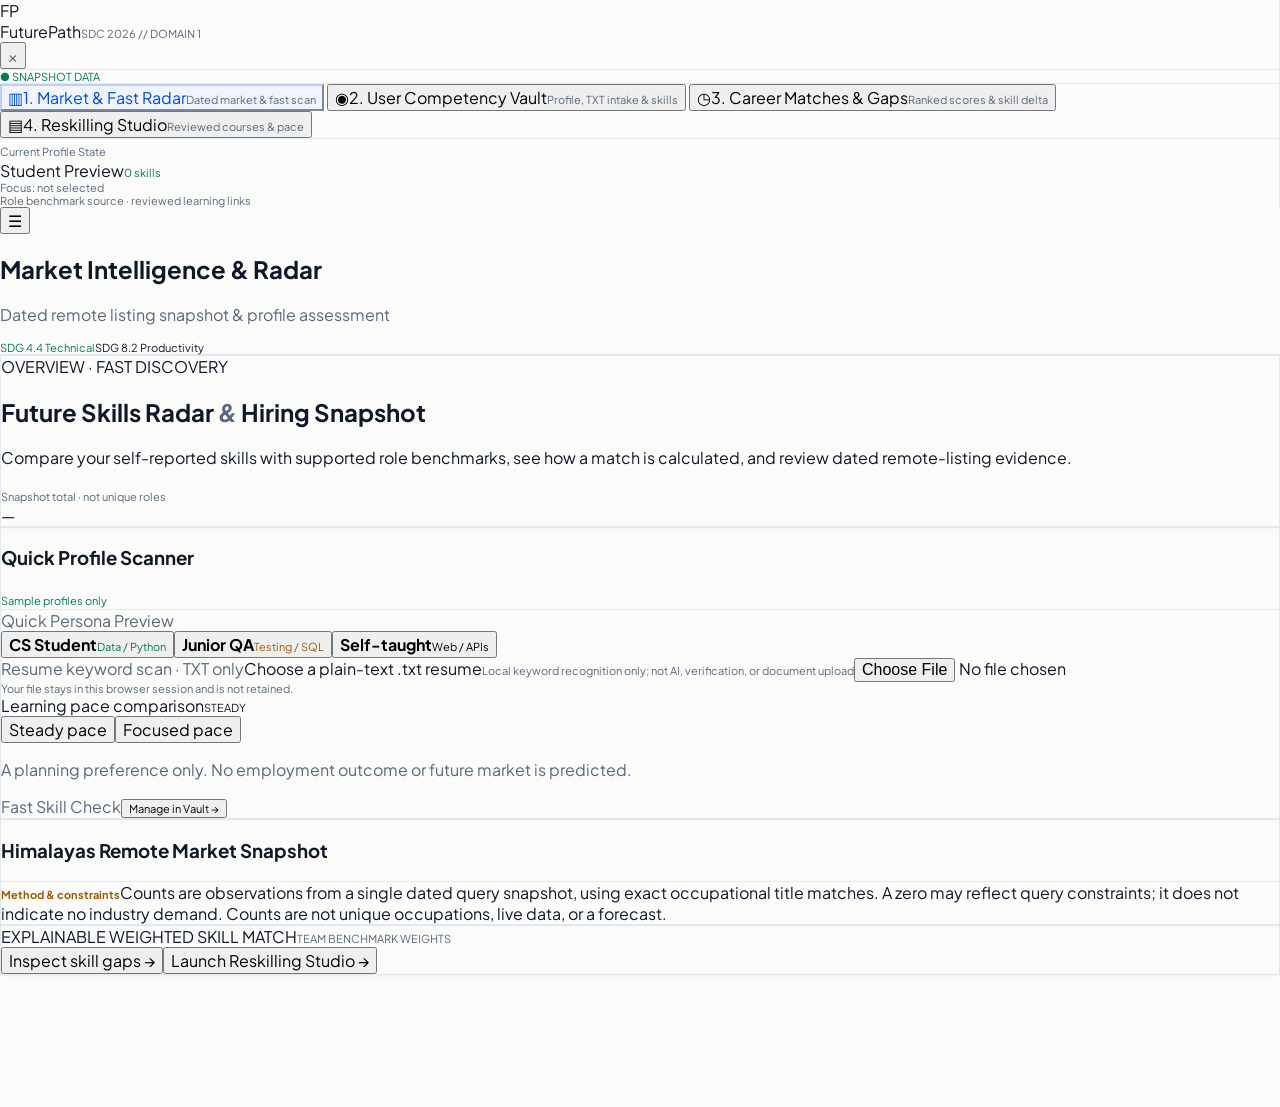
==== frontend/studio.html @ 70f82b4b "I had replace or add some file for the frontend - Replace app.py for new design - Add some files in " ====
<!doctype html>
<html lang="en" class="h-full antialiased">
<head>
<meta charset="utf-8"><meta name="viewport" content="width=device-width,initial-scale=1">
<title>FuturePath AI — Career readiness</title>
<link rel="preconnect" href="https://fonts.googleapis.com"><link rel="preconnect" href="https://fonts.gstatic.com" crossorigin>
<link href="https://fonts.googleapis.com/css2?family=JetBrains+Mono:wght@400;500;600;700&family=Newsreader:ital,opsz,wght@0,6..72,400;0,6..72,600;0,6..72,700;1,6..72,400;1,6..72,600&family=Plus+Jakarta+Sans:wght@400;500;600;700;800&display=swap" rel="stylesheet">
<!-- STUDIO_CSS -->
<style>
.border-hairline-r{border-right:1px solid #e2e8f0}
.border-hairline-t{border-top:1px solid #e2e8f0}
@media(max-width:767px){#top-page-desc{display:none}#top-page-title{font-size:18px;line-height:1.25}}
</style>
<style>
*{box-sizing:border-box}html,body{margin:0;height:100%;background:#fbfbfa;color:#0f172a}body{font-family:"Plus Jakarta Sans",sans-serif}button,input,select{font:inherit}button{cursor:pointer}button:focus-visible,input:focus-visible,select:focus-visible{outline:3px solid #87a9f5;outline-offset:2px}.border-hairline{border:1px solid #e2e8f0}.border-hairline-b{border-bottom:1px solid #e2e8f0}.page-view[hidden]{display:none!important}.soft-shadow{box-shadow:0 1px 3px #0f172a08,0 1px 2px #0f172a05}.skill-chip[aria-pressed=true]{background:#0f172a;color:#fff;border-color:#0f172a}.nav-item[aria-current=true]{background:#eff4ff;color:#004be5;border-color:#bfcef4}.persona-btn[aria-pressed=true]{border-color:#004be5;background:#fff;box-shadow:0 1px 3px #0f172a0d}.drawer-shade{display:none}.toast{animation:arrive .18s ease-out}@keyframes arrive{from{opacity:0;transform:translateY(8px)}to{opacity:1;transform:translateY(0)}}@media(max-width:767px){#app-sidebar{position:fixed;inset:0 auto 0 0;width:min(19rem,88vw);transform:translateX(-105%);transition:transform .22s ease;z-index:60}#app-sidebar.drawer-open{transform:translateX(0)}.drawer-shade.visible{display:block;position:fixed;inset:0;z-index:55;background:#0f172a66}.main-scroll{height:100dvh}.page-view{padding-bottom:1rem}#top-page-desc{max-width:52vw}.mobile-hide{display:none!important}}@media(min-width:768px){#app-sidebar{position:static;transform:none!important}.main-scroll{height:100dvh}}
</style>
<style>
/* Preserve the supplied studio design while keeping metadata readable. */
.text-\[9px\],.text-\[10px\]{font-size:11px}
.text-accent-emerald{color:#047857}
.text-accent-amber{color:#a15a08}
.text-ink-500{color:#58687e}
.bg-accent-emerald{background-color:#047857}
@media(max-width:1023px){
  #app-sidebar{position:fixed;inset:0 auto 0 0;width:min(19rem,88vw);transform:translateX(-105%)!important;transition:transform .22s ease;z-index:60}
  #app-sidebar.drawer-open{transform:translateX(0)!important}
  #sidebar-open-btn,#sidebar-close-btn{display:inline-flex}
  .drawer-shade.visible{display:block;position:fixed;inset:0;z-index:55;background:#0f172a66}
  .mobile-hide{display:none!important}
}
@media(max-width:1100px){
  #page-market>div:first-child{flex-direction:column}
  #page-market>div:first-child>div:last-child{align-self:flex-start}
}
@media(prefers-reduced-motion:reduce){*,*::before,*::after{animation:none!important;transition:none!important;scroll-behavior:auto!important}}
</style>
</head>
<body class="bg-parchment-50 text-ink-900 min-h-[100dvh] flex overflow-hidden">
<script id="futurepath-data" type="application/json">__FUTUREPATH_DATA__</script>
<div id="drawer-shade" class="drawer-shade" aria-hidden="true"></div>
<aside id="app-sidebar" class="w-72 bg-white border-hairline-r flex flex-col justify-between shrink-0">
 <div>
  <div class="h-20 px-6 border-hairline-b flex items-center justify-between">
   <div class="flex items-center gap-3"><div class="w-8 h-8 rounded-lg bg-accent-cobalt flex items-center justify-center text-white font-mono font-bold text-sm">FP</div><div><span class="font-serif font-bold text-xl tracking-tight block leading-tight">Future<span class="text-accent-cobalt">Path</span></span><span class="text-[9px] font-mono uppercase tracking-widest text-ink-500 font-semibold block">SDC 2026 // DOMAIN 1</span></div></div>
   <button id="sidebar-close-btn" type="button" class="md:hidden text-ink-500 p-2" aria-label="Close navigation">×</button>
  </div>
  <div class="px-6 py-3.5 bg-parchment-50 border-hairline-b flex items-center justify-between font-mono text-[10px]">
   <span class="text-accent-emerald font-semibold">● SNAPSHOT DATA</span><span id="snapshot-date" class="text-ink-500"></span>
  </div>
  <nav id="nav-container" class="p-4 space-y-1.5">
   <button data-page="page-market" class="nav-item w-full flex items-center gap-3 px-3.5 py-2.5 rounded-xl text-left text-xs font-semibold border border-transparent" aria-current="true"><span class="font-mono text-base">▥</span><span><span class="block">1. Market &amp; Fast Radar</span><small class="font-mono text-[10px] text-ink-500 font-normal">Dated market &amp; fast scan</small></span></button>
   <button data-page="page-profile" class="nav-item w-full flex items-center gap-3 px-3.5 py-2.5 rounded-xl text-left text-xs font-semibold border border-transparent text-ink-700"><span class="font-mono text-base">◉</span><span><span class="block">2. User Competency Vault</span><small class="font-mono text-[10px] text-ink-500 font-normal">Profile, TXT intake &amp; skills</small></span></button>
   <button data-page="page-matches" class="nav-item w-full flex items-center gap-3 px-3.5 py-2.5 rounded-xl text-left text-xs font-semibold border border-transparent text-ink-700"><span class="font-mono text-base">◷</span><span><span class="block">3. Career Matches &amp; Gaps</span><small class="font-mono text-[10px] text-ink-500 font-normal">Ranked scores &amp; skill delta</small></span></button>
   <button data-page="page-reskilling" class="nav-item w-full flex items-center gap-3 px-3.5 py-2.5 rounded-xl text-left text-xs font-semibold border border-transparent text-ink-700"><span class="font-mono text-base">▤</span><span><span class="block">4. Reskilling Studio</span><small class="font-mono text-[10px] text-ink-500 font-normal">Reviewed courses &amp; pace</small></span></button>
  </nav>
 </div>
 <div class="p-4 border-hairline-t bg-parchment-50 space-y-3 font-mono text-[11px]">
  <div class="p-3 bg-white rounded-xl border border-slate-200 space-y-1.5"><span class="text-[10px] text-ink-500 uppercase font-bold block">Current Profile State</span><div class="flex justify-between gap-2"><span id="sidebar-user-name" class="text-ink-700 font-sans text-xs font-semibold">Student Preview</span><span id="sidebar-skill-badge" class="text-[10px] px-1.5 py-0.5 rounded bg-accent-emeraldLight text-accent-emerald font-bold">0 skills</span></div><div class="text-[10px] text-ink-500">Focus: <span id="sidebar-focus-tags" class="text-ink-700 font-bold">not selected</span></div></div>
  <div id="benchmark-status-side" class="text-[10px] text-ink-500 text-center">Role benchmark source · reviewed learning links</div>
 </div>
</aside>
<main class="main-scroll flex-1 min-w-0 overflow-y-auto">
 <header class="h-20 bg-white/95 border-hairline-b sticky top-0 z-30 px-4 sm:px-8 flex items-center justify-between">
  <div class="flex items-center gap-3"><button id="sidebar-open-btn" type="button" class="md:hidden text-ink-900 p-2 border border-slate-200 rounded-lg" aria-label="Open navigation" aria-expanded="false">☰</button><div><h2 id="top-page-title" class="font-serif font-bold text-xl">Market Intelligence &amp; Radar</h2><p id="top-page-desc" class="text-xs text-ink-500">Dated remote listing snapshot &amp; profile assessment</p></div></div>
  <div class="mobile-hide flex gap-2 text-[10px] font-mono"><span class="px-2 py-1 rounded bg-accent-emeraldLight border border-emerald-200 text-accent-emerald font-semibold">SDG 4.4 Technical</span><span class="px-2 py-1 rounded bg-accent-cobaltLight border border-blue-200 text-accent-cobalt font-semibold">SDG 8.2 Productivity</span></div>
 </header>
 <div class="max-w-[1500px] w-full mx-auto p-4 sm:p-8 space-y-8">
  <section id="page-market" class="page-view space-y-8">
   <div class="bg-white rounded-2xl border-hairline p-6 sm:p-7 soft-shadow flex flex-col md:flex-row justify-between gap-6"><div class="max-w-2xl"><span class="inline-flex text-xs font-mono text-accent-cobalt bg-accent-cobaltLight border border-blue-200 px-3 py-1 rounded-full font-semibold">OVERVIEW · FAST DISCOVERY</span><h1 class="font-serif text-3xl sm:text-4xl font-bold tracking-tight mt-3">Future Skills Radar <i class="font-normal text-ink-500">&amp;</i> Hiring Snapshot</h1><p class="text-sm text-ink-700 leading-relaxed mt-2">Compare your self-reported skills with supported role benchmarks, see how a match is calculated, and review dated remote-listing evidence.</p></div><div class="bg-parchment-50 p-4 rounded-xl border border-slate-200 text-center font-mono text-xs min-w-[220px] self-center"><span class="text-[10px] text-ink-500 uppercase font-bold block">Snapshot total · not unique roles</span><div id="market-total" class="text-2xl font-bold text-accent-cobalt">—</div><span id="market-date-label" class="text-[10px] text-ink-500 font-semibold block"></span></div></div>
   <div class="grid grid-cols-1 lg:grid-cols-12 gap-8 items-start">
    <div class="lg:col-span-5 space-y-6">
     <div class="bg-white rounded-2xl border-hairline p-6 soft-shadow space-y-6">
      <div class="flex justify-between pb-3 border-hairline-b"><h3 class="text-sm uppercase tracking-wider font-bold">Quick Profile Scanner</h3><span class="text-[10px] font-mono text-accent-emerald font-bold">Sample profiles only</span></div>
      <div><label class="block font-mono text-[11px] uppercase text-ink-500 font-bold mb-2">Quick Persona Preview</label><div class="grid grid-cols-3 gap-2"><button data-persona="cs_student" class="persona-btn p-2.5 rounded-xl border border-slate-200 bg-parchment-50 text-left"><b class="text-xs block">CS Student</b><small class="text-[10px] font-mono text-accent-emerald">Data / Python</small></button><button data-persona="qa_analyst" class="persona-btn p-2.5 rounded-xl border border-slate-200 bg-parchment-50 text-left"><b class="text-xs block">Junior QA</b><small class="text-[10px] font-mono text-accent-amber">Testing / SQL</small></button><button data-persona="web_dev" class="persona-btn p-2.5 rounded-xl border border-slate-200 bg-parchment-50 text-left"><b class="text-xs block">Self-taught</b><small class="text-[10px] font-mono text-accent-cobalt">Web / APIs</small></button></div></div>
      <div><label class="block font-mono text-[11px] uppercase text-ink-500 font-bold mb-2" for="fast-file">Resume keyword scan · TXT only</label><label class="block border-2 border-dashed border-slate-300 hover:border-accent-cobalt bg-parchment-50 p-4 rounded-xl text-center cursor-pointer"><span class="text-xs text-ink-700 font-semibold">Choose a plain-text .txt resume</span><span class="block text-[10px] font-mono text-ink-500 mt-1">Local keyword recognition only; not AI, verification, or document upload</span><input id="fast-file" type="file" accept=".txt,text/plain" class="sr-only"></label><div id="fast-cv-status" class="text-[10px] text-ink-500 mt-1" aria-live="polite">Your file stays in this browser session and is not retained.</div><div id="fast-cv-found" class="flex flex-wrap gap-1 mt-2"></div></div>
      <div class="bg-parchment-50 p-4 rounded-xl border border-slate-200 space-y-2"><div class="flex justify-between"><span class="font-mono text-[11px] uppercase font-bold">Learning pace comparison</span><span id="pace-pill" class="text-[10px] font-mono px-2 py-0.5 rounded bg-accent-cobaltLight text-accent-cobalt font-bold">STEADY</span></div><div class="grid grid-cols-2 gap-2"><button data-pace="steady" class="pace-btn text-xs font-mono py-2 rounded-lg bg-accent-cobalt text-white font-bold">Steady pace</button><button data-pace="focused" class="pace-btn text-xs font-mono py-2 rounded-lg bg-white border border-slate-200">Focused pace</button></div><p id="pace-copy" class="text-[11px] text-ink-500 font-serif italic">A planning preference only. No employment outcome or future market is predicted.</p></div>
      <div><div class="flex justify-between items-center mb-2"><label class="font-mono text-[11px] uppercase text-ink-500 font-bold">Fast Skill Check</label><button data-go="page-profile" class="text-[10px] font-mono text-accent-cobalt">Manage in Vault →</button></div><div id="fast-skills-cloud" class="flex flex-wrap gap-1.5 max-h-48 overflow-y-auto"></div></div>
     </div>
    </div>
    <div class="lg:col-span-7 space-y-6">
     <div class="bg-white rounded-2xl border-hairline p-6 soft-shadow space-y-5"><div class="flex flex-wrap items-center justify-between gap-2 pb-3 border-hairline-b"><h3 class="text-sm uppercase tracking-wider font-bold">Himalayas Remote Market Snapshot</h3><a id="snapshot-source" class="text-[10px] font-mono text-ink-500 underline" target="_blank" rel="noopener noreferrer"></a></div><div id="fast-market-bars" class="space-y-3 font-mono"></div><div class="bg-parchment-50 p-3.5 rounded-xl border border-slate-200 text-xs text-ink-700 leading-relaxed"><b class="text-[10px] text-accent-amber uppercase block mb-1">Method &amp; constraints</b>Counts are observations from a single dated query snapshot, using exact occupational title matches. A zero may reflect query constraints; it does not indicate no industry demand. Counts are not unique occupations, live data, or a forecast.</div></div>
     <div class="bg-white rounded-2xl border-hairline p-6 soft-shadow space-y-4"><div class="flex justify-between gap-3"><span class="font-mono text-xs font-bold text-accent-cobalt">EXPLAINABLE WEIGHTED SKILL MATCH</span><span class="text-[10px] font-mono text-ink-500">TEAM BENCHMARK WEIGHTS</span></div><div id="fast-fit-card" class="p-5 rounded-xl bg-parchment-50 border border-slate-200 flex flex-col sm:flex-row justify-between gap-4"></div><div class="flex justify-between pt-2 text-xs font-mono"><button data-go="page-matches" class="text-accent-cobalt font-bold">Inspect skill gaps →</button><button data-go="page-reskilling" class="px-3.5 py-1.5 rounded-lg bg-accent-cobalt text-white font-semibold">Launch Reskilling Studio →</button></div></div>
    </div>
   </div>
  </section>
  <section id="page-profile" class="page-view space-y-8" hidden>
   <div class="bg-white rounded-2xl border-hairline p-6 sm:p-7 soft-shadow"><span class="text-xs font-mono text-accent-cobalt font-bold uppercase tracking-wider">COMPETENCY INTAKE · SELF-REPORTED PROFILE</span><h1 class="font-serif text-3xl sm:text-4xl font-bold mt-1">User Profile &amp; Competency Vault</h1><p class="text-sm text-ink-700 mt-1">Academic context, TXT keyword suggestions, and your own skill assessment. A skill selection is not proof of competence.</p></div>
   <div class="grid grid-cols-1 lg:grid-cols-12 gap-8 items-start">
    <div class="lg:col-span-5 space-y-6"><div class="bg-white rounded-2xl border-hairline p-6 soft-shadow space-y-4"><h3 class="text-sm uppercase tracking-wider font-bold pb-2 border-hairline-b">Candidate Profile</h3><label class="block text-[10px] font-mono uppercase text-ink-500 font-bold">Sample name<input id="vault-name-input" value="Student Preview" maxlength="60" class="block mt-1 w-full px-3 py-2 rounded-lg border border-slate-300 text-sm"></label><label class="block text-[10px] font-mono uppercase text-ink-500 font-bold">Field of study<select id="vault-degree-select" class="block mt-1 w-full px-3 py-2 rounded-lg border border-slate-300 text-sm"></select></label><div><span class="block text-[10px] font-mono uppercase text-ink-500 font-bold mb-2">Technical interests</span><div id="interest-pills" class="flex flex-wrap gap-2"></div></div><button id="btn-sync-profile" class="w-full px-4 py-2 rounded-xl bg-accent-cobalt text-white font-mono text-xs font-bold">Sync Profile with Radar →</button><p class="text-[10px] text-ink-500">Degree is contextual only; it is not used in the match score.</p></div>
     <div class="bg-white rounded-2xl border-hairline p-6 soft-shadow space-y-4"><div class="flex justify-between border-hairline-b pb-2"><h3 class="text-sm uppercase tracking-wider font-bold">TXT Resume Keyword Preview</h3><span class="text-[10px] text-accent-emerald font-mono">LOCAL ONLY</span></div><label class="block border-2 border-dashed border-slate-300 bg-parchment-50 p-5 rounded-xl text-center cursor-pointer"><span class="text-xs font-bold">Choose .txt to suggest recognized skills</span><span class="text-[10px] text-ink-500 block mt-1">TXT only · PDF/DOCX are not supported</span><input id="vault-file" type="file" accept=".txt,text/plain" class="sr-only"></label><div id="vault-cv-status" class="text-[11px] text-ink-500" aria-live="polite">No file selected. Nothing is uploaded or stored.</div><div id="cv-found" class="flex flex-wrap gap-1"></div><p class="text-[10px] text-ink-500 leading-relaxed">Keyword recognition is a convenience, not AI analysis or verification. Suggestions are not added to your profile until you choose each skill.</p></div></div>
    <div class="lg:col-span-7"><div class="bg-white rounded-2xl border-hairline p-6 soft-shadow space-y-6"><div class="flex flex-col sm:flex-row sm:items-center justify-between pb-4 border-hairline-b gap-3"><div><h3 class="text-sm uppercase tracking-wider font-bold">Competency Inventory</h3><p class="text-xs text-ink-500">Self-assessed possession and level; tiers do not affect ranking.</p></div><form id="custom-skill-form" class="flex gap-2"><input id="custom-skill-input" maxlength="48" placeholder="Add skill…" class="min-w-0 px-3 py-1.5 rounded-lg border border-slate-300 text-xs"><button class="px-3 py-1.5 rounded-lg bg-ink-900 text-white font-mono text-xs font-bold">Add</button></form></div><div id="vault-skills-container" class="space-y-5"></div><div id="benchmark-status-profile" class="text-[10px] text-ink-500"></div></div></div>
   </div>
  </section>
  <section id="page-matches" class="page-view space-y-8" hidden>
   <div class="bg-white rounded-2xl border-hairline p-6 sm:p-7 soft-shadow flex flex-col md:flex-row justify-between gap-4"><div><span class="text-xs font-mono text-accent-emerald font-bold uppercase tracking-wider">EXPLAINABLE MATCHING · PILOT</span><h1 class="font-serif text-3xl sm:text-4xl font-bold mt-1">Career Matches &amp; Skill Gap Matrix</h1><p id="benchmark-status-matches" class="text-sm text-ink-700 mt-1"></p></div><button data-go="page-reskilling" class="px-4 py-2 rounded-xl bg-accent-cobalt text-white font-mono text-xs font-bold self-start">Proceed to Reskilling Studio →</button></div>
   <div class="space-y-3"><div class="flex justify-between gap-2"><span class="font-mono text-xs font-bold uppercase">Top 3 Career Matches</span><span class="text-[10px] font-mono text-ink-500">SELECT A ROLE FOR GAP DETAIL</span></div><div id="matches-cards-stack" class="grid grid-cols-1 md:grid-cols-3 gap-4"></div></div>
   <div class="bg-white rounded-2xl border-hairline p-6 sm:p-7 soft-shadow space-y-7"><div id="matches-role-header" class="space-y-4 pb-6 border-hairline-b"></div><div class="bg-parchment-50 p-4 rounded-xl border border-slate-200 space-y-2"><div class="font-mono text-xs font-bold">MATCH FORMULA</div><p class="text-xs text-ink-700 leading-relaxed">Score = Python-equivalent round-half-to-even of (the weights for selected benchmark skills ÷ the total weights for that role) × 100. A higher team-assigned weight contributes more to the score. Interests are shown as context but do not change this weighted skill score. Degree and self-assessed skill tiers are not scoring inputs. This is a comparison aid, not a probability of employment or verified readiness.</p><p id="match-order-note" class="text-[10px] text-ink-500"></p></div><div><div class="flex justify-between font-mono text-xs mb-3"><span class="font-bold uppercase">Skill-by-skill delta matrix</span><span id="matches-delta-count" class="text-[10px] text-accent-crimson font-bold"></span></div><div id="matches-matrix-table" class="space-y-2"></div></div><div class="bg-parchment-50 p-4 rounded-xl border border-slate-200 text-xs text-ink-700">SDG 4.4 and SDG 8.2 are broad project alignment badges only; no per-role SDG research mapping is asserted.</div></div>
  </section>
  <section id="page-reskilling" class="page-view space-y-8" hidden>
   <div class="bg-white rounded-2xl border-hairline p-6 sm:p-7 soft-shadow flex flex-col md:flex-row justify-between gap-4"><div><span class="text-xs font-mono text-accent-cobalt font-bold uppercase tracking-wider">ACTIONABLE ROADMAP · REVIEWED CATALOG</span><h1 class="font-serif text-3xl sm:text-4xl font-bold mt-1">Personalized Reskilling Studio</h1><p class="text-sm text-ink-700 mt-1">Reviewed links are suggestions for gap skills, not endorsements or guarantees.</p></div><div class="flex gap-2"><button id="btn-export-reskill-md" class="px-3.5 py-2 rounded-xl bg-ink-900 text-white font-mono text-xs font-bold">Export syllabus (.md)</button><button id="btn-sync-cal-reskill" class="px-3.5 py-2 rounded-xl bg-white border border-slate-300 text-ink-700 font-mono text-xs font-bold">Download .ics plan</button></div></div>
   <div class="bg-white rounded-2xl border-hairline p-6 soft-shadow space-y-5"><div class="flex justify-between pb-3 border-hairline-b"><h3 class="text-sm uppercase tracking-wider font-bold">Learning plan settings</h3><span class="text-[10px] font-mono text-ink-500">SUGGESTED PACE, NOT COURSE LENGTH</span></div><div class="grid grid-cols-1 md:grid-cols-3 gap-4"><label class="text-[10px] font-mono uppercase text-ink-500 font-bold">Target career<select id="target-role" class="block mt-1 w-full px-3 py-2 rounded-lg border border-slate-300 text-xs normal-case"></select></label><div><span class="block text-[10px] font-mono uppercase text-ink-500 font-bold mb-1">Suggested pace</span><div class="grid grid-cols-3 gap-1 bg-parchment-50 p-1 rounded-lg border border-slate-200"><button data-runway="4" class="reskill-runway-btn py-2 rounded text-xs">4 wks</button><button data-runway="8" class="reskill-runway-btn py-2 rounded text-xs">8 wks</button><button data-runway="12" class="reskill-runway-btn py-2 rounded text-xs">12 wks</button></div></div><div><span class="block text-[10px] font-mono uppercase text-ink-500 font-bold mb-1">Resource budget</span><div class="grid grid-cols-2 gap-1 bg-parchment-50 p-1 rounded-lg border border-slate-200"><button data-budget="free" class="reskill-budget-btn py-2 rounded text-xs">Free only</button><button data-budget="lowcost" class="reskill-budget-btn py-2 rounded text-xs">Free + low-cost</button></div></div></div><p id="reskill-runway-note" class="text-[10px] text-ink-500">Suggested weekly pacing distributes gap skills across the selected runway.</p></div>
   <div class="bg-white rounded-2xl border-hairline p-6 sm:p-7 soft-shadow space-y-5"><div class="flex items-center justify-between pb-3 border-hairline-b font-mono text-xs"><span class="font-bold uppercase">Gap-focused course links</span><span class="text-accent-cobalt font-bold">REVIEWED CATALOG ONLY</span></div><div id="reskill-cards-grid" class="grid grid-cols-1 md:grid-cols-2 gap-4"></div></div>
   <div class="bg-white rounded-2xl border-hairline p-6 sm:p-7 soft-shadow space-y-5"><div class="flex items-center justify-between pb-3 border-hairline-b font-mono text-xs"><span class="font-bold uppercase">Ordered suggested study pace</span><span class="text-accent-cobalt font-bold">BENCHMARK ORDER</span></div><div id="reskill-timeline-stack" class="space-y-3"></div><p class="text-[10px] text-ink-500 leading-relaxed">Completion is self-reported and reversible; it is not proof of competence. Module progress stays in place for each role until you change its checkbox. Course details and any provider-listed durations/prices should be confirmed on the linked provider page.</p></div>
  </section>
 </div>
</main>
<div id="toast-container" class="fixed bottom-5 right-5 z-[80] space-y-2" aria-live="polite"></div>
<script>
(() => {
  "use strict";
  const DATA = JSON.parse(document.getElementById("futurepath-data").textContent);
  const CATEGORIES = {
    "Data & Analytics":["SQL","Excel","Statistics","Data Visualization","Power BI"],
    "AI & Machine Learning":["Python","Machine Learning","MLOps"],
    "Core Software Engineering":["Git","APIs","Databases","JavaScript"],
    "Cloud & Infrastructure":["AWS","Azure","Linux","Networking","Cloud Computing"],
    "Security & Problem Solving":["Cybersecurity","Problem Solving"]
  };
  const titles={
    "page-market":["Market Intelligence & Radar","Dated remote listing snapshot & profile assessment"],
    "page-profile":["User Competency Vault","Academic context, TXT keyword scan & self-assessed skills"],
    "page-matches":["Career Matches & Skill Gap Matrix","Explainable matching & benchmark gap detail"],
    "page-reskilling":["Personalized Reskilling Studio","Reviewed learning links & suggested study pace"]
  };
  const initial=DATA.personas.cs_student||{name:"Student Preview",degree:DATA.degrees[0],skills:[],interests:[]};
  const state={page:"page-market",persona:"cs_student",name:initial.name,degree:initial.degree,skills:new Set(initial.skills.map(s=>s.toLowerCase())),interests:new Set(initial.interests),custom:[],tiers:{},selectedRole:null,runway:8,budget:"free",pace:"steady",completed:{},cvFound:[]};
  const $=id=>document.getElementById(id);
  const navPaths=[
    '<line x1="18" y1="20" x2="18" y2="10"/><line x1="12" y1="20" x2="12" y2="4"/><line x1="6" y1="20" x2="6" y2="14"/>',
    '<path d="M20 21v-2a4 4 0 0 0-4-4H8a4 4 0 0 0-4 4v2"/><circle cx="12" cy="7" r="4"/>',
    '<circle cx="12" cy="12" r="10"/><path d="M12 6v6l4 2"/>',
    '<path d="M12 7v14m0-14C9 4 5 5 2 5v14c3 0 7-1 10 2m0-14c3-3 7-2 10-2v14c-3 0-7-1-10 2"/>'
  ];
  document.querySelectorAll(".nav-item>span:first-child").forEach((element,index)=>{
    element.setAttribute("aria-hidden","true");
    element.innerHTML=`<svg width="16" height="16" viewBox="0 0 24 24" fill="none" stroke="currentColor" stroke-width="1.8">${navPaths[index]}</svg>`;
  });
  const make=(tag,cls,text)=>{const n=document.createElement(tag);if(cls)n.className=cls;if(text!==undefined)n.textContent=text;return n};
  function toast(message){const n=make("div","toast bg-ink-900 text-white text-xs font-mono px-4 py-3 rounded-lg shadow-lg",message);$("toast-container").appendChild(n);setTimeout(()=>n.remove(),2600)}
  function navigate(page){if(!titles[page])return;state.page=page;document.querySelectorAll(".page-view").forEach(n=>n.hidden=n.id!==page);document.querySelectorAll(".nav-item").forEach(n=>n.setAttribute("aria-current",String(n.dataset.page===page)));$("top-page-title").textContent=titles[page][0];$("top-page-desc").textContent=titles[page][1];closeDrawer();document.querySelector(".main-scroll").scrollTo({top:0,behavior:"instant"});render()}
  window.navigateToPage=navigate;
  function openDrawer(){$("app-sidebar").classList.add("drawer-open");$("drawer-shade").classList.add("visible");$("sidebar-open-btn").setAttribute("aria-expanded","true");$("sidebar-close-btn").focus()}
  function closeDrawer(){$("app-sidebar").classList.remove("drawer-open");$("drawer-shade").classList.remove("visible");$("sidebar-open-btn").setAttribute("aria-expanded","false")}
  function roundPython(x){const lo=Math.floor(x),f=x-lo;return f<.5?lo:f>.5?lo+1:(lo%2===0?lo:lo+1)}
  function rank(){
    const matches=DATA.roles.map(role=>{const benchmark=DATA.benchmarks[role]||[];const weights=DATA.benchmarkWeights?.[role]||{};const have=benchmark.filter(s=>state.skills.has(s.toLowerCase()));const gaps=benchmark.filter(s=>!state.skills.has(s.toLowerCase()));const aligned=(DATA.roleInterests[role]||[]).some(i=>state.interests.has(i));const totalWeight=benchmark.reduce((sum,s)=>sum+Number(weights[s]??1),0);const earnedWeight=have.reduce((sum,s)=>sum+Number(weights[s]??1),0);const coverage=totalWeight?earnedWeight/totalWeight:0;const score=roundPython(coverage*100);return {role,benchmark,have,gaps,aligned,coverage,score,totalWeight,earnedWeight}});
    const preset=state.persona && DATA.personas[state.persona];
    const unchanged=preset && preset.skills.length===state.skills.size && preset.skills.every(x=>state.skills.has(x.toLowerCase())) && preset.interests.length===state.interests.size && preset.interests.every(x=>state.interests.has(x));
    const back=unchanged&&DATA.backendOrder[state.persona];
    matches.sort((a,b)=>back?(back.indexOf(a.role)<0?999:back.indexOf(a.role))-(back.indexOf(b.role)<0?999:back.indexOf(b.role))||b.score-a.score:b.score-a.score||a.role.localeCompare(b.role));
    return {matches,usingBackend:!!back};
  }
  function allSkills(){return [...new Set([...DATA.skills,...state.custom])].sort((a,b)=>a.localeCompare(b))}
  function setSkill(skill,checked){const key=skill.toLowerCase();checked?state.skills.add(key):state.skills.delete(key);state.persona=null;render()}
  function createChip(skill){const b=make("button","skill-chip text-xs font-mono px-2.5 py-1 rounded-lg border border-slate-200 transition hover:border-slate-400");b.type="button";b.textContent=(state.skills.has(skill.toLowerCase())?"✓ ":"")+skill;b.setAttribute("aria-pressed",String(state.skills.has(skill.toLowerCase())));b.addEventListener("click",()=>setSkill(skill,!state.skills.has(skill.toLowerCase())));return b}
  function renderMarket(ranked){
    const cloud=$("fast-skills-cloud");cloud.replaceChildren();allSkills().slice(0,24).forEach(s=>cloud.appendChild(createChip(s)));
    const bars=$("fast-market-bars");bars.replaceChildren();
    const rows=DATA.roles.map(role=>{const r=DATA.trendRows.find(x=>x.role===role);return {role,value:r?Number(r.value):null}}).sort((a,b)=>(b.value??-1)-(a.value??-1));
    const max=Math.max(1,...rows.map(r=>r.value||0));
    rows.forEach(r=>{const row=make("div","space-y-1");const top=make("div","flex justify-between gap-3 text-xs");top.append(make("span","text-ink-900 font-medium",r.role),make("strong",r.value===0?"text-accent-amber":"text-accent-emerald",r.value===null?"—":`${r.value} listings`));const track=make("div","w-full bg-parchment-100 h-2 rounded-full overflow-hidden border border-slate-200");const bar=make("div",`h-full rounded-full ${r.value===0?"bg-amber-400":"bg-accent-cobalt"}`);bar.style.width=`${Math.max(r.value===0?0:4,((r.value||0)/max)*100)}%`;track.append(bar);row.append(top,track);bars.append(row)});
    const top=ranked[0];const card=$("fast-fit-card");card.replaceChildren();const left=make("div","space-y-1");left.append(make("span","text-[10px] font-mono px-2 py-0.5 rounded bg-accent-cobaltLight text-accent-cobalt font-bold","TOP MATCH"),make("h3","font-serif text-xl sm:text-2xl font-bold",top.role),make("p","text-xs text-ink-500",`Matches ${top.have.length} of ${top.benchmark.length} listed role benchmark skills.`));const right=make("div","text-left sm:text-right shrink-0");right.append(make("div","font-mono text-3xl font-extrabold text-accent-cobalt",`${top.score}%`),make("span","text-[10px] font-mono text-ink-500","MATCH SCORE"));card.append(left,right);
    const total=DATA.trendRows.reduce((a,r)=>a+Number(r.value||0),0);$("market-total").textContent=DATA.trendRows.length?String(total):"—";$("snapshot-date").textContent=DATA.trendDate;$("market-date-label").textContent=DATA.trendError||`${DATA.trendRows.length} role records · ${DATA.trendDate}`;const sourceUrl=DATA.trendRows[0]?.source_url;if(sourceUrl&&sourceUrl.startsWith("https://")){$("snapshot-source").href=sourceUrl;$("snapshot-source").textContent=`${DATA.source} · ${DATA.trendDate}`}else{$("snapshot-source").textContent=DATA.trendRows.length?`${DATA.source} · ${DATA.trendDate}`:"Source unavailable"}
    $("pace-pill").textContent=state.pace==="steady"?"STEADY":"FOCUSED";$("pace-copy").textContent=state.pace==="steady"?"A planning preference only. No employment outcome or future market is predicted.":"A faster suggested study pace only; no job outcome or future market is predicted.";
  }
  function renderVault(){
    $("vault-name-input").value=state.name;$("vault-degree-select").value=state.degree;
    const interests=$("interest-pills");interests.replaceChildren();DATA.interests.forEach(item=>{const b=make("button",`px-2.5 py-1 rounded-lg border text-[10px] font-mono ${state.interests.has(item)?"bg-accent-cobaltLight border-blue-200 text-accent-cobalt":"bg-white border-slate-200 text-ink-700"}`,item);b.type="button";b.setAttribute("aria-pressed",String(state.interests.has(item)));b.addEventListener("click",()=>{state.interests.has(item)?state.interests.delete(item):state.interests.add(item);state.persona=null;render()});interests.append(b)});
    const benchmarkNote=DATA.benchmarkIsIllustrative?"Built-in fallback benchmarks are illustrative and are not verified O*NET data.":"Role skills are team-supplied and are not independently verified O*NET data.";
    $("benchmark-status-side").textContent=benchmarkNote;
    $("benchmark-status-profile").textContent=benchmarkNote;
    $("benchmark-status-matches").textContent=`Transparent matching against ${DATA.benchmarkIsIllustrative?"illustrative built-in role benchmarks":"team-supplied role skills"}; these are not verified O*NET standards.`;
    const container=$("vault-skills-container");container.replaceChildren();
    const covered=new Set(Object.values(CATEGORIES).flat().map(s=>s.toLowerCase()));
    const additional=[...DATA.skills.filter(s=>!covered.has(s.toLowerCase())),...state.custom];
    const groups=[...Object.entries(CATEGORIES),["Additional Skills",additional]];
    for(const [category,skills] of groups){
      const box=make("div","p-4 bg-parchment-50 rounded-xl border border-slate-200 space-y-3");const head=make("div","flex justify-between text-xs font-mono font-bold pb-2 border-hairline-b");head.append(make("span","",category.toUpperCase()),make("span","text-ink-500 text-[10px]","SELF-ASSESSMENT"));const grid=make("div","grid grid-cols-1 sm:grid-cols-2 gap-2.5");
      [...new Set(skills)].forEach(skill=>{const selected=state.skills.has(skill.toLowerCase());const card=make("div",`p-3 rounded-xl border flex items-center justify-between gap-2 ${selected?"bg-white border-accent-cobalt":"bg-white/70 border-slate-200"}`);const label=make("label","flex items-center gap-2 text-xs font-mono font-semibold");const check=make("input");check.type="checkbox";check.checked=selected;check.addEventListener("change",()=>setSkill(skill,check.checked));label.append(check,make("span","",skill));card.append(label);if(selected){const select=make("select","text-[10px] font-mono px-2 py-1 rounded border border-slate-300 bg-white");["Beginner","Intermediate","Advanced"].forEach(t=>{const o=make("option","",t);o.value=t;select.append(o)});select.value=state.tiers[skill]||"Intermediate";select.addEventListener("change",()=>{state.tiers[skill]=select.value;toast("Self-assessed level updated")});card.append(select)}grid.append(card)});
      box.append(head,grid);container.append(box);
    }
    $("sidebar-user-name").textContent=state.name||"Student Preview";$("sidebar-skill-badge").textContent=`${state.skills.size} skills`;$("sidebar-focus-tags").textContent=[...state.interests].map(i=>`#${i}`).join(" ")||"not selected";
  }
  function renderMatches(ranked,usingBackend){
    const stack=$("matches-cards-stack");stack.replaceChildren();ranked.slice(0,3).forEach((r,index)=>{const b=make("button",`text-left p-5 rounded-2xl border flex flex-col justify-between min-h-40 ${state.selectedRole===r.role?"border-accent-cobalt ring-2 ring-blue-100":"border-slate-200"} bg-white`);b.type="button";b.append(make("span","text-accent-cobalt font-mono text-[11px] font-bold",`#0${index+1} MATCH`),make("h3","font-serif font-bold text-lg mt-2",r.role),make("span","font-mono text-2xl font-bold text-ink-900 mt-2",`${r.score}%`),make("span","text-[11px] font-mono text-ink-500 mt-2",`Skills ${r.have.length}/${r.benchmark.length} · ${r.gaps.length} gaps`));b.addEventListener("click",()=>{state.selectedRole=r.role;render()});stack.append(b)});
    const active=ranked.find(r=>r.role===state.selectedRole)||ranked[0];state.selectedRole=active.role;
    const header=$("matches-role-header");header.replaceChildren();header.append(make("span","text-xs font-mono px-2.5 py-1 rounded bg-accent-cobaltLight text-accent-cobalt font-bold",DATA.benchmarkIsIllustrative?"ILLUSTRATIVE BUILT-IN BENCHMARK":"TEAM-SUPPLIED WEIGHTED ROLE SKILLS"),make("h3","font-serif text-2xl sm:text-3xl font-bold",active.role),make("div","font-mono text-4xl font-extrabold text-accent-cobalt",`${active.score}%`),make("p","text-xs text-ink-500",`Matched ${active.have.length} of ${active.benchmark.length} listed skills (${active.earnedWeight} of ${active.totalWeight} weight points); ${active.aligned?"at least one selected interest aligns.":"no selected interest currently aligns."} Interest alignment does not change the score.`));
    $("match-order-note").textContent=usingBackend?"The sample-profile order comes from the team's weighted matching function. Edited profiles recalculate the same weighted skill formula in the interface.":"Roles are ordered by weighted skill coverage, then alphabetically for ties. Interests are displayed separately and do not affect the score.";
    $("matches-delta-count").textContent=`${active.gaps.length} gaps`;
    const table=$("matches-matrix-table");table.replaceChildren();active.benchmark.forEach(skill=>{const have=active.have.includes(skill);const weight=Number(DATA.benchmarkWeights?.[active.role]?.[skill]??1);const row=make("div",`p-3 rounded-xl border flex items-center justify-between gap-3 ${have?"bg-white border-slate-200":"bg-accent-crimsonLight/40 border-red-200"}`);const detail=make("div");detail.append(make("b",`font-mono text-xs ${have?"text-ink-900":"text-accent-crimson"}`,skill),make("span","text-[10px] text-ink-500 block",`${have?"Self-reported skill selected":"Gap to consider learning"} · weight ${weight}`));row.append(detail,make("span",`text-[10px] font-mono px-2 py-1 rounded ${have?"bg-emerald-50 text-accent-emerald":"bg-red-50 text-accent-crimson"}`,have?"SELF-REPORTED":"GAP"));table.append(row)});
  }
  function currentTarget(ranked){return ranked.find(r=>r.role===state.selectedRole)||ranked[0]}
  function plan(ranked){const target=DATA.roles.includes($("target-role").value)?$("target-role").value:currentTarget(ranked).role;return {role:target,entry:(DATA.benchmarks[target]||[]).filter(s=>!state.skills.has(s.toLowerCase())).map(skill=>({skill,resource:DATA.resources[skill]||null,paid:DATA.lowCost[skill]||null}))}}
  function weekRange(i,n,weeks){const start=Math.floor(i*weeks/n)+1,end=Math.max(start,Math.floor((i+1)*weeks/n));return start===end?`Week ${start}`:`Weeks ${start}–${end}`}
  function renderPlan(ranked){
    const select=$("target-role");select.replaceChildren();DATA.roles.forEach(role=>{const o=make("option","",role);select.append(o)});select.value=currentTarget(ranked).role;
    document.querySelectorAll(".reskill-runway-btn").forEach(b=>{const on=Number(b.dataset.runway)===state.runway;b.className=`reskill-runway-btn py-2 rounded text-xs ${on?"bg-accent-cobalt text-white font-bold":"text-ink-700"}`});
    document.querySelectorAll(".reskill-budget-btn").forEach(b=>{const on=b.dataset.budget===state.budget;b.className=`reskill-budget-btn py-2 rounded text-xs ${on?"bg-accent-emerald text-white font-bold":"text-ink-700"}`});
    const p=plan(ranked),cards=$("reskill-cards-grid"),timeline=$("reskill-timeline-stack");cards.replaceChildren();timeline.replaceChildren();$("reskill-runway-note").textContent=`${state.runway}-week suggested pace; timeline is not provider course duration.`;
    if(!p.entry.length){cards.append(make("div","md:col-span-2 p-5 rounded-xl bg-accent-emeraldLight text-sm text-ink-700","No listed benchmark gaps for this role based on your self-reported selections. Nothing has been verified."));timeline.append(make("p","text-sm text-ink-500","No gap-specific study steps to suggest yet."));return}
    p.entry.forEach((item,i)=>{const week=weekRange(i,p.entry.length,state.runway);const checked=!!state.completed[`${p.role}|${item.skill}`];const card=make("article","p-4 rounded-xl border border-slate-200 bg-parchment-50 space-y-3");const head=make("div","flex items-start justify-between gap-3");head.append(make("div","font-mono text-[10px] uppercase text-accent-cobalt font-bold",`STEP ${String(i+1).padStart(2,"0")} · ${week}`),make("span","font-serif text-lg font-bold",item.skill));const checkbox=make("input");checkbox.type="checkbox";checkbox.checked=checked;checkbox.setAttribute("aria-label",`Mark ${item.skill} study step complete (self-reported)`);checkbox.addEventListener("change",()=>{state.completed[`${p.role}|${item.skill}`]=checkbox.checked;renderPlan(ranked)});head.append(checkbox);card.append(head);
      if(item.resource){card.append(make("div","text-[10px] font-mono text-ink-500 uppercase",item.resource.provider),make("div","text-sm font-semibold",item.resource.title));if(item.resource.duration)card.append(make("p","text-[10px] text-ink-500",`Provider-listed time: ${item.resource.duration}; check current details on provider page.`));const a=make("a","inline-flex text-xs font-mono font-bold text-accent-cobalt underline","Open reviewed free resource ↗");a.href=item.resource.url;a.target="_blank";a.rel="noopener noreferrer";card.append(a)}else card.append(make("p","text-xs text-ink-500","No reviewed learning resource is mapped to this skill yet."));
      if(state.budget==="lowcost"){if(item.paid){const paid=make("div","border-t pt-3 space-y-2");paid.append(make("p","text-xs font-semibold",`${item.paid.provider}: ${item.paid.title}`),make("p","text-[10px] text-ink-500",`Listed price $${Number(item.paid.price).toFixed(2)} ${item.paid.currency}, checked ${item.paid.checked_on}. Price may vary; confirm with provider.`));const a=make("a","text-xs font-mono font-bold text-accent-cobalt underline","View exact paid course ↗");a.href=item.paid.url;a.target="_blank";a.rel="noopener noreferrer";paid.append(a);card.append(paid)}else card.append(make("p","text-[10px] text-ink-500 border-t pt-2","No reviewed paid course is mapped; no price is estimated."))}
      cards.append(card);
      const t=make("label","flex items-start gap-3 p-3 rounded-xl border border-slate-200 bg-white");const box=make("input");box.type="checkbox";box.checked=checked;box.addEventListener("change",()=>{state.completed[`${p.role}|${item.skill}`]=box.checked;renderPlan(ranked)});t.append(box,make("span","text-xs",`${week} · ${item.skill} — suggested study slot${checked?" · marked complete (self-reported)":""}`));timeline.append(t);
    });
  }
  function render(rankedPack){const out=rankedPack||rank();renderMarket(out.matches);renderVault();renderMatches(out.matches,out.usingBackend);renderPlan(out.matches)}
  function applyPersona(key){const p=DATA.personas[key];if(!p)return;state.persona=key;state.name=p.name;state.degree=p.degree;state.skills=new Set(p.skills.map(x=>x.toLowerCase()));state.interests=new Set(p.interests);state.selectedRole=null;document.querySelectorAll(".persona-btn").forEach(b=>b.setAttribute("aria-pressed",String(b.dataset.persona===key)));render();toast("Sample profile loaded")}
  function readTxt(file,statusId){
    if(!file)return;
    const found=$(statusId==="vault-cv-status"?"cv-found":"fast-cv-found");
    found.replaceChildren();
    if(!file.name.toLowerCase().endsWith(".txt")||file.size>500000){$(statusId).textContent="Choose a .txt file under 500 KB.";return}
    const reader=new FileReader();
    reader.onload=()=>{
      const text=String(reader.result||"").toLocaleLowerCase();
      state.cvFound=allSkills().filter(s=>{
        const escaped=s.toLocaleLowerCase().replace(/[.*+?^${}()|[\]\\]/g,"\\$&");
        return new RegExp(`(^|[^a-z0-9])${escaped}([^a-z0-9]|$)`,"i").test(text);
      });
      $(statusId).textContent=`${state.cvFound.length} skill keyword(s) recognized. Choose each suggestion to add it as self-reported.`;
      state.cvFound.forEach(skill=>{
        const alreadySelected=state.skills.has(skill.toLowerCase());
        const button=make("button","px-2 py-1 rounded bg-accent-cobaltLight text-accent-cobalt text-[10px] font-mono",alreadySelected?`${skill} · already selected`:`Add ${skill}`);
        button.type="button";
        button.disabled=alreadySelected;
        button.addEventListener("click",()=>{
          setSkill(skill,true);
          button.textContent=`${skill} · added as self-reported`;
          button.disabled=true;
          toast(`${skill} added as self-reported`);
        });
        found.append(button);
      });
    };
    reader.onerror=()=>{$(statusId).textContent="The TXT file could not be read. Choose another plain-text file.";found.replaceChildren()};
    reader.onabort=()=>{$(statusId).textContent="TXT scan cancelled.";found.replaceChildren()};
    reader.readAsText(file);
  }
  function escapeICS(s){return String(s).replace(/\\/g,"\\\\").replace(/,/g,"\\,").replace(/;/g,"\\;").replace(/\n/g,"\\n")}
  function download(name,type,content){const blob=new Blob([content],{type});const url=URL.createObjectURL(blob);const a=make("a");a.href=url;a.download=name;document.body.append(a);a.click();a.remove();setTimeout(()=>URL.revokeObjectURL(url),500)}
  function exportPlan(){const p=plan(rank().matches);const lines=[`# FuturePath suggested study plan: ${p.role}`,"","Self-reported profile; benchmark and course suggestions are not verification.","Timeline indicates suggested study pace, not provider duration.",""];p.entry.forEach((item,i)=>{lines.push(`## ${weekRange(i,p.entry.length,state.runway)} — ${item.skill}`);if(item.resource){lines.push(`${item.resource.title} — ${item.resource.provider}`,item.resource.url);if(item.resource.duration)lines.push(`Provider-listed time: ${item.resource.duration}`)}else lines.push("No reviewed resource is currently mapped.");if(state.budget==="lowcost"&&item.paid)lines.push(`Optional paid course: ${item.paid.title} (${item.paid.provider}) — $${Number(item.paid.price).toFixed(2)} ${item.paid.currency}, checked ${item.paid.checked_on}`,item.paid.url);lines.push("")});download("futurepath-study-plan.md","text/markdown;charset=utf-8",lines.join("\n"))}
  function exportCalendar(){const p=plan(rank().matches);const now=new Date();const start=new Date(now);start.setDate(now.getDate()+1);const stamp=d=>d.toISOString().replace(/[-:]/g,"").replace(/\.\d{3}/,"");const ev=p.entry.map((item,i)=>{const day=new Date(start);day.setDate(start.getDate()+Math.floor(i*state.runway/p.entry.length)*7);const end=new Date(day);end.setDate(day.getDate()+1);const desc=item.resource?`${item.resource.title} — ${item.resource.url}`:"No reviewed course link mapped.";return ["BEGIN:VEVENT",`UID:futurepath-${encodeURIComponent(p.role)}-${i}-${Date.now()}@local`,`DTSTAMP:${stamp(now)}`,`DTSTART;VALUE=DATE:${stamp(day).slice(0,8)}`,`DTEND;VALUE=DATE:${stamp(end).slice(0,8)}`,`SUMMARY:${escapeICS(`FuturePath study: ${item.skill}`)}`,`DESCRIPTION:${escapeICS(`${weekRange(i,p.entry.length,state.runway)} · ${desc} Suggested pace only; completion self-reported.`)}`,"END:VEVENT"].join("\r\n")});download("futurepath-study-plan.ics","text/calendar;charset=utf-8",["BEGIN:VCALENDAR","VERSION:2.0","PRODID:-//FuturePath//Study Plan//EN",...ev,"END:VCALENDAR"].join("\r\n"))}
  document.querySelectorAll(".nav-item").forEach(b=>b.addEventListener("click",()=>navigate(b.dataset.page)));document.querySelectorAll("[data-go]").forEach(b=>b.addEventListener("click",()=>navigate(b.dataset.go)));
  document.querySelectorAll(".persona-btn").forEach(b=>b.addEventListener("click",()=>applyPersona(b.dataset.persona)));
  $("sidebar-open-btn").addEventListener("click",openDrawer);$("sidebar-close-btn").addEventListener("click",closeDrawer);$("drawer-shade").addEventListener("click",closeDrawer);
  $("vault-name-input").addEventListener("input",e=>{state.name=e.target.value.slice(0,60);$("sidebar-user-name").textContent=state.name||"Student Preview"});$("vault-degree-select").replaceChildren(...DATA.degrees.map(d=>{const o=make("option","",d);return o}));$("vault-degree-select").value=state.degree;$("vault-degree-select").addEventListener("change",e=>{state.degree=e.target.value;state.persona=null});
  $("btn-sync-profile").addEventListener("click",()=>{state.persona=null;render();navigate("page-market");toast("Profile reflected in career matches")});
  $("custom-skill-form").addEventListener("submit",e=>{e.preventDefault();const input=$("custom-skill-input"),s=input.value.trim();if(!s)return;if(allSkills().some(x=>x.toLowerCase()===s.toLowerCase())){toast("That skill is already listed");return}state.custom.push(s);state.persona=null;input.value="";render()});
  $("fast-file").addEventListener("change",e=>readTxt(e.target.files[0],"fast-cv-status"));$("vault-file").addEventListener("change",e=>readTxt(e.target.files[0],"vault-cv-status"));
  document.querySelectorAll(".pace-btn").forEach(b=>b.addEventListener("click",()=>{state.pace=b.dataset.pace;state.runway=state.pace==="focused"?4:8;document.querySelectorAll(".pace-btn").forEach(x=>{x.className=`pace-btn text-xs font-mono py-2 rounded-lg ${x===b?"bg-accent-cobalt text-white font-bold":"bg-white border border-slate-200 text-ink-700"}`});render()}));
  document.querySelectorAll("[data-runway]").forEach(b=>b.addEventListener("click",()=>{state.runway=Number(b.dataset.runway);render()}));document.querySelectorAll("[data-budget]").forEach(b=>b.addEventListener("click",()=>{state.budget=b.dataset.budget;render()}));$("target-role").addEventListener("change",e=>{state.selectedRole=e.target.value;render()});
  $("btn-export-reskill-md").addEventListener("click",exportPlan);$("btn-sync-cal-reskill").addEventListener("click",exportCalendar);
  document.addEventListener("keydown",e=>{if(e.key==="Escape")closeDrawer()});
  applyPersona("cs_student");
  const requestedView=new URLSearchParams(window.location.search).get("view");
  const viewMap={market:"page-market",profile:"page-profile",matches:"page-matches",reskilling:"page-reskilling"};
  navigate(viewMap[requestedView]||"page-market");
})();
</script>
</body></html>
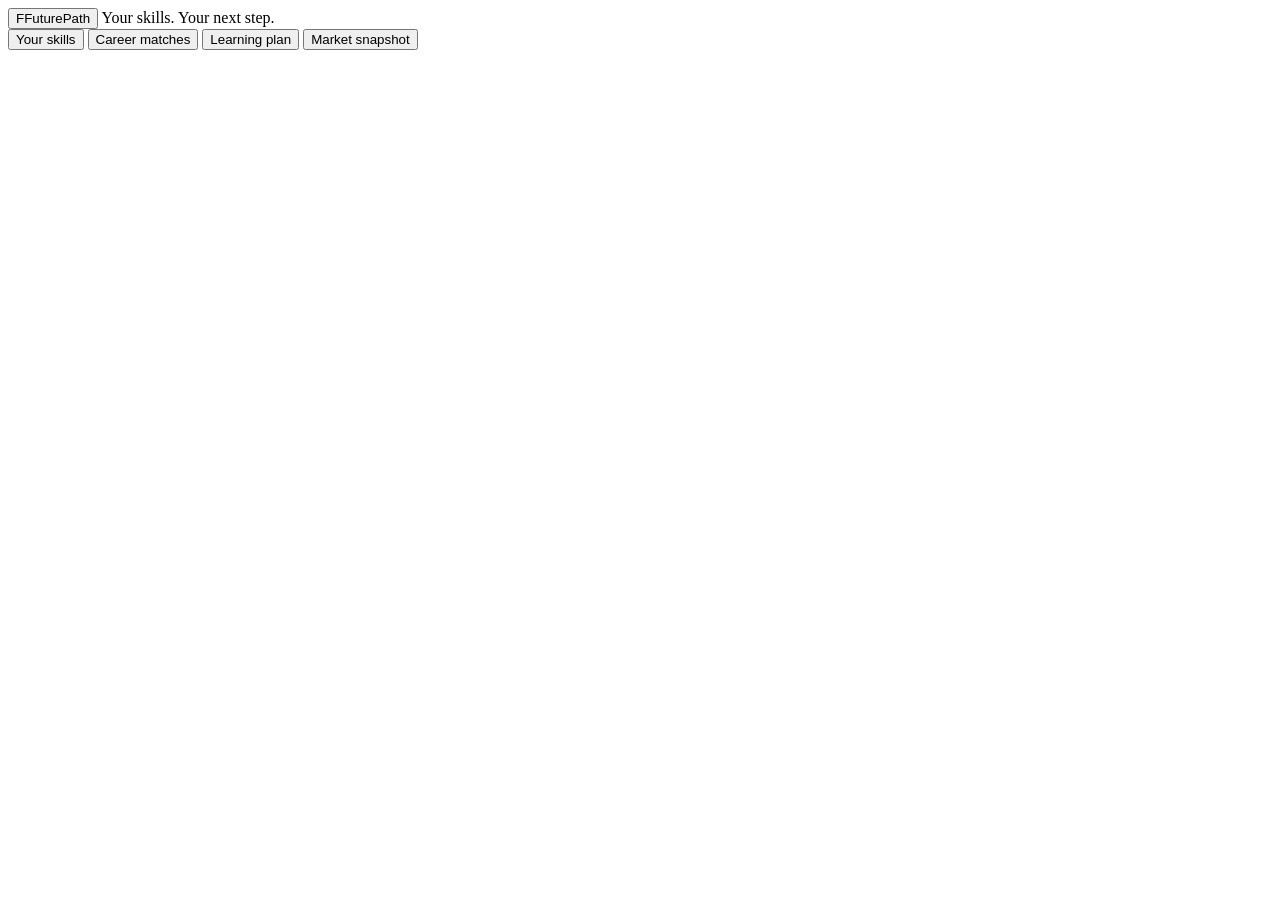
==== commit 831ad703: "i have change our design and improve the userflow" ====
--- a/frontend/studio.html
+++ b/frontend/studio.html
@@ -1,262 +1,44 @@
 <!doctype html>
-<html lang="en" class="h-full antialiased">
+<html lang="en">
 <head>
-<meta charset="utf-8"><meta name="viewport" content="width=device-width,initial-scale=1">
-<title>FuturePath AI — Career readiness</title>
-<link rel="preconnect" href="https://fonts.googleapis.com"><link rel="preconnect" href="https://fonts.gstatic.com" crossorigin>
-<link href="https://fonts.googleapis.com/css2?family=JetBrains+Mono:wght@400;500;600;700&family=Newsreader:ital,opsz,wght@0,6..72,400;0,6..72,600;0,6..72,700;1,6..72,400;1,6..72,600&family=Plus+Jakarta+Sans:wght@400;500;600;700;800&display=swap" rel="stylesheet">
-<!-- STUDIO_CSS -->
-<style>
-.border-hairline-r{border-right:1px solid #e2e8f0}
-.border-hairline-t{border-top:1px solid #e2e8f0}
-@media(max-width:767px){#top-page-desc{display:none}#top-page-title{font-size:18px;line-height:1.25}}
-</style>
-<style>
-*{box-sizing:border-box}html,body{margin:0;height:100%;background:#fbfbfa;color:#0f172a}body{font-family:"Plus Jakarta Sans",sans-serif}button,input,select{font:inherit}button{cursor:pointer}button:focus-visible,input:focus-visible,select:focus-visible{outline:3px solid #87a9f5;outline-offset:2px}.border-hairline{border:1px solid #e2e8f0}.border-hairline-b{border-bottom:1px solid #e2e8f0}.page-view[hidden]{display:none!important}.soft-shadow{box-shadow:0 1px 3px #0f172a08,0 1px 2px #0f172a05}.skill-chip[aria-pressed=true]{background:#0f172a;color:#fff;border-color:#0f172a}.nav-item[aria-current=true]{background:#eff4ff;color:#004be5;border-color:#bfcef4}.persona-btn[aria-pressed=true]{border-color:#004be5;background:#fff;box-shadow:0 1px 3px #0f172a0d}.drawer-shade{display:none}.toast{animation:arrive .18s ease-out}@keyframes arrive{from{opacity:0;transform:translateY(8px)}to{opacity:1;transform:translateY(0)}}@media(max-width:767px){#app-sidebar{position:fixed;inset:0 auto 0 0;width:min(19rem,88vw);transform:translateX(-105%);transition:transform .22s ease;z-index:60}#app-sidebar.drawer-open{transform:translateX(0)}.drawer-shade.visible{display:block;position:fixed;inset:0;z-index:55;background:#0f172a66}.main-scroll{height:100dvh}.page-view{padding-bottom:1rem}#top-page-desc{max-width:52vw}.mobile-hide{display:none!important}}@media(min-width:768px){#app-sidebar{position:static;transform:none!important}.main-scroll{height:100dvh}}
-</style>
-<style>
-/* Preserve the supplied studio design while keeping metadata readable. */
-.text-\[9px\],.text-\[10px\]{font-size:11px}
-.text-accent-emerald{color:#047857}
-.text-accent-amber{color:#a15a08}
-.text-ink-500{color:#58687e}
-.bg-accent-emerald{background-color:#047857}
-@media(max-width:1023px){
-  #app-sidebar{position:fixed;inset:0 auto 0 0;width:min(19rem,88vw);transform:translateX(-105%)!important;transition:transform .22s ease;z-index:60}
-  #app-sidebar.drawer-open{transform:translateX(0)!important}
-  #sidebar-open-btn,#sidebar-close-btn{display:inline-flex}
-  .drawer-shade.visible{display:block;position:fixed;inset:0;z-index:55;background:#0f172a66}
-  .mobile-hide{display:none!important}
-}
-@media(max-width:1100px){
-  #page-market>div:first-child{flex-direction:column}
-  #page-market>div:first-child>div:last-child{align-self:flex-start}
-}
-@media(prefers-reduced-motion:reduce){*,*::before,*::after{animation:none!important;transition:none!important;scroll-behavior:auto!important}}
-</style>
+  <meta charset="utf-8">
+  <meta name="viewport" content="width=device-width,initial-scale=1">
+  <meta name="color-scheme" content="light">
+  <title>FuturePath — your next step</title>
+  <!-- STUDIO_CSS -->
 </head>
-<body class="bg-parchment-50 text-ink-900 min-h-[100dvh] flex overflow-hidden">
-<script id="futurepath-data" type="application/json">__FUTUREPATH_DATA__</script>
-<div id="drawer-shade" class="drawer-shade" aria-hidden="true"></div>
-<aside id="app-sidebar" class="w-72 bg-white border-hairline-r flex flex-col justify-between shrink-0">
- <div>
-  <div class="h-20 px-6 border-hairline-b flex items-center justify-between">
-   <div class="flex items-center gap-3"><div class="w-8 h-8 rounded-lg bg-accent-cobalt flex items-center justify-center text-white font-mono font-bold text-sm">FP</div><div><span class="font-serif font-bold text-xl tracking-tight block leading-tight">Future<span class="text-accent-cobalt">Path</span></span><span class="text-[9px] font-mono uppercase tracking-widest text-ink-500 font-semibold block">SDC 2026 // DOMAIN 1</span></div></div>
-   <button id="sidebar-close-btn" type="button" class="md:hidden text-ink-500 p-2" aria-label="Close navigation">×</button>
+<body>
+  <script id="futurepath-data" type="application/json">__FUTUREPATH_DATA__</script>
+  <div class="shell">
+    <header class="topline" id="journey-header">
+      <button class="brand" data-go="home" aria-label="FuturePath home">
+        <span class="brand-mark" aria-hidden="true">F</span>FuturePath
+      </button>
+      <span class="session-note">Your skills. Your next step.</span>
+    </header>
+    <div class="progress-wrap" id="journey-progress">
+      <div class="progress-meta"><span id="progress-label"></span><span id="progress-title"></span></div>
+      <div class="steps" aria-hidden="true">
+        <span class="step-line"><i></i></span>
+        <span class="step-line"><i></i></span>
+        <span class="step-line"><i></i></span>
+      </div>
+    </div>
+    <main class="main" id="main" tabindex="-1">
+      <section id="page-home" class="page-view" hidden><!-- STUDIO_LANDING --></section>
+      <section id="page-profile" class="page-view" hidden></section>
+      <section id="page-matches" class="page-view" hidden></section>
+      <section id="page-reskilling" class="page-view" hidden></section>
+      <section id="page-market" class="page-view" hidden></section>
+    </main>
   </div>
-  <div class="px-6 py-3.5 bg-parchment-50 border-hairline-b flex items-center justify-between font-mono text-[10px]">
-   <span class="text-accent-emerald font-semibold">● SNAPSHOT DATA</span><span id="snapshot-date" class="text-ink-500"></span>
-  </div>
-  <nav id="nav-container" class="p-4 space-y-1.5">
-   <button data-page="page-market" class="nav-item w-full flex items-center gap-3 px-3.5 py-2.5 rounded-xl text-left text-xs font-semibold border border-transparent" aria-current="true"><span class="font-mono text-base">▥</span><span><span class="block">1. Market &amp; Fast Radar</span><small class="font-mono text-[10px] text-ink-500 font-normal">Dated market &amp; fast scan</small></span></button>
-   <button data-page="page-profile" class="nav-item w-full flex items-center gap-3 px-3.5 py-2.5 rounded-xl text-left text-xs font-semibold border border-transparent text-ink-700"><span class="font-mono text-base">◉</span><span><span class="block">2. User Competency Vault</span><small class="font-mono text-[10px] text-ink-500 font-normal">Profile, TXT intake &amp; skills</small></span></button>
-   <button data-page="page-matches" class="nav-item w-full flex items-center gap-3 px-3.5 py-2.5 rounded-xl text-left text-xs font-semibold border border-transparent text-ink-700"><span class="font-mono text-base">◷</span><span><span class="block">3. Career Matches &amp; Gaps</span><small class="font-mono text-[10px] text-ink-500 font-normal">Ranked scores &amp; skill delta</small></span></button>
-   <button data-page="page-reskilling" class="nav-item w-full flex items-center gap-3 px-3.5 py-2.5 rounded-xl text-left text-xs font-semibold border border-transparent text-ink-700"><span class="font-mono text-base">▤</span><span><span class="block">4. Reskilling Studio</span><small class="font-mono text-[10px] text-ink-500 font-normal">Reviewed courses &amp; pace</small></span></button>
+  <nav class="floating-nav" id="journey-nav" aria-label="Journey steps">
+    <button data-step="skills">Your skills</button>
+    <button data-step="matches">Career matches</button>
+    <button data-step="plan">Learning plan</button>
+    <button data-step="market">Market snapshot</button>
   </nav>
- </div>
- <div class="p-4 border-hairline-t bg-parchment-50 space-y-3 font-mono text-[11px]">
-  <div class="p-3 bg-white rounded-xl border border-slate-200 space-y-1.5"><span class="text-[10px] text-ink-500 uppercase font-bold block">Current Profile State</span><div class="flex justify-between gap-2"><span id="sidebar-user-name" class="text-ink-700 font-sans text-xs font-semibold">Student Preview</span><span id="sidebar-skill-badge" class="text-[10px] px-1.5 py-0.5 rounded bg-accent-emeraldLight text-accent-emerald font-bold">0 skills</span></div><div class="text-[10px] text-ink-500">Focus: <span id="sidebar-focus-tags" class="text-ink-700 font-bold">not selected</span></div></div>
-  <div id="benchmark-status-side" class="text-[10px] text-ink-500 text-center">Role benchmark source · reviewed learning links</div>
- </div>
-</aside>
-<main class="main-scroll flex-1 min-w-0 overflow-y-auto">
- <header class="h-20 bg-white/95 border-hairline-b sticky top-0 z-30 px-4 sm:px-8 flex items-center justify-between">
-  <div class="flex items-center gap-3"><button id="sidebar-open-btn" type="button" class="md:hidden text-ink-900 p-2 border border-slate-200 rounded-lg" aria-label="Open navigation" aria-expanded="false">☰</button><div><h2 id="top-page-title" class="font-serif font-bold text-xl">Market Intelligence &amp; Radar</h2><p id="top-page-desc" class="text-xs text-ink-500">Dated remote listing snapshot &amp; profile assessment</p></div></div>
-  <div class="mobile-hide flex gap-2 text-[10px] font-mono"><span class="px-2 py-1 rounded bg-accent-emeraldLight border border-emerald-200 text-accent-emerald font-semibold">SDG 4.4 Technical</span><span class="px-2 py-1 rounded bg-accent-cobaltLight border border-blue-200 text-accent-cobalt font-semibold">SDG 8.2 Productivity</span></div>
- </header>
- <div class="max-w-[1500px] w-full mx-auto p-4 sm:p-8 space-y-8">
-  <section id="page-market" class="page-view space-y-8">
-   <div class="bg-white rounded-2xl border-hairline p-6 sm:p-7 soft-shadow flex flex-col md:flex-row justify-between gap-6"><div class="max-w-2xl"><span class="inline-flex text-xs font-mono text-accent-cobalt bg-accent-cobaltLight border border-blue-200 px-3 py-1 rounded-full font-semibold">OVERVIEW · FAST DISCOVERY</span><h1 class="font-serif text-3xl sm:text-4xl font-bold tracking-tight mt-3">Future Skills Radar <i class="font-normal text-ink-500">&amp;</i> Hiring Snapshot</h1><p class="text-sm text-ink-700 leading-relaxed mt-2">Compare your self-reported skills with supported role benchmarks, see how a match is calculated, and review dated remote-listing evidence.</p></div><div class="bg-parchment-50 p-4 rounded-xl border border-slate-200 text-center font-mono text-xs min-w-[220px] self-center"><span class="text-[10px] text-ink-500 uppercase font-bold block">Snapshot total · not unique roles</span><div id="market-total" class="text-2xl font-bold text-accent-cobalt">—</div><span id="market-date-label" class="text-[10px] text-ink-500 font-semibold block"></span></div></div>
-   <div class="grid grid-cols-1 lg:grid-cols-12 gap-8 items-start">
-    <div class="lg:col-span-5 space-y-6">
-     <div class="bg-white rounded-2xl border-hairline p-6 soft-shadow space-y-6">
-      <div class="flex justify-between pb-3 border-hairline-b"><h3 class="text-sm uppercase tracking-wider font-bold">Quick Profile Scanner</h3><span class="text-[10px] font-mono text-accent-emerald font-bold">Sample profiles only</span></div>
-      <div><label class="block font-mono text-[11px] uppercase text-ink-500 font-bold mb-2">Quick Persona Preview</label><div class="grid grid-cols-3 gap-2"><button data-persona="cs_student" class="persona-btn p-2.5 rounded-xl border border-slate-200 bg-parchment-50 text-left"><b class="text-xs block">CS Student</b><small class="text-[10px] font-mono text-accent-emerald">Data / Python</small></button><button data-persona="qa_analyst" class="persona-btn p-2.5 rounded-xl border border-slate-200 bg-parchment-50 text-left"><b class="text-xs block">Junior QA</b><small class="text-[10px] font-mono text-accent-amber">Testing / SQL</small></button><button data-persona="web_dev" class="persona-btn p-2.5 rounded-xl border border-slate-200 bg-parchment-50 text-left"><b class="text-xs block">Self-taught</b><small class="text-[10px] font-mono text-accent-cobalt">Web / APIs</small></button></div></div>
-      <div><label class="block font-mono text-[11px] uppercase text-ink-500 font-bold mb-2" for="fast-file">Resume keyword scan · TXT only</label><label class="block border-2 border-dashed border-slate-300 hover:border-accent-cobalt bg-parchment-50 p-4 rounded-xl text-center cursor-pointer"><span class="text-xs text-ink-700 font-semibold">Choose a plain-text .txt resume</span><span class="block text-[10px] font-mono text-ink-500 mt-1">Local keyword recognition only; not AI, verification, or document upload</span><input id="fast-file" type="file" accept=".txt,text/plain" class="sr-only"></label><div id="fast-cv-status" class="text-[10px] text-ink-500 mt-1" aria-live="polite">Your file stays in this browser session and is not retained.</div><div id="fast-cv-found" class="flex flex-wrap gap-1 mt-2"></div></div>
-      <div class="bg-parchment-50 p-4 rounded-xl border border-slate-200 space-y-2"><div class="flex justify-between"><span class="font-mono text-[11px] uppercase font-bold">Learning pace comparison</span><span id="pace-pill" class="text-[10px] font-mono px-2 py-0.5 rounded bg-accent-cobaltLight text-accent-cobalt font-bold">STEADY</span></div><div class="grid grid-cols-2 gap-2"><button data-pace="steady" class="pace-btn text-xs font-mono py-2 rounded-lg bg-accent-cobalt text-white font-bold">Steady pace</button><button data-pace="focused" class="pace-btn text-xs font-mono py-2 rounded-lg bg-white border border-slate-200">Focused pace</button></div><p id="pace-copy" class="text-[11px] text-ink-500 font-serif italic">A planning preference only. No employment outcome or future market is predicted.</p></div>
-      <div><div class="flex justify-between items-center mb-2"><label class="font-mono text-[11px] uppercase text-ink-500 font-bold">Fast Skill Check</label><button data-go="page-profile" class="text-[10px] font-mono text-accent-cobalt">Manage in Vault →</button></div><div id="fast-skills-cloud" class="flex flex-wrap gap-1.5 max-h-48 overflow-y-auto"></div></div>
-     </div>
-    </div>
-    <div class="lg:col-span-7 space-y-6">
-     <div class="bg-white rounded-2xl border-hairline p-6 soft-shadow space-y-5"><div class="flex flex-wrap items-center justify-between gap-2 pb-3 border-hairline-b"><h3 class="text-sm uppercase tracking-wider font-bold">Himalayas Remote Market Snapshot</h3><a id="snapshot-source" class="text-[10px] font-mono text-ink-500 underline" target="_blank" rel="noopener noreferrer"></a></div><div id="fast-market-bars" class="space-y-3 font-mono"></div><div class="bg-parchment-50 p-3.5 rounded-xl border border-slate-200 text-xs text-ink-700 leading-relaxed"><b class="text-[10px] text-accent-amber uppercase block mb-1">Method &amp; constraints</b>Counts are observations from a single dated query snapshot, using exact occupational title matches. A zero may reflect query constraints; it does not indicate no industry demand. Counts are not unique occupations, live data, or a forecast.</div></div>
-     <div class="bg-white rounded-2xl border-hairline p-6 soft-shadow space-y-4"><div class="flex justify-between gap-3"><span class="font-mono text-xs font-bold text-accent-cobalt">EXPLAINABLE WEIGHTED SKILL MATCH</span><span class="text-[10px] font-mono text-ink-500">TEAM BENCHMARK WEIGHTS</span></div><div id="fast-fit-card" class="p-5 rounded-xl bg-parchment-50 border border-slate-200 flex flex-col sm:flex-row justify-between gap-4"></div><div class="flex justify-between pt-2 text-xs font-mono"><button data-go="page-matches" class="text-accent-cobalt font-bold">Inspect skill gaps →</button><button data-go="page-reskilling" class="px-3.5 py-1.5 rounded-lg bg-accent-cobalt text-white font-semibold">Launch Reskilling Studio →</button></div></div>
-    </div>
-   </div>
-  </section>
-  <section id="page-profile" class="page-view space-y-8" hidden>
-   <div class="bg-white rounded-2xl border-hairline p-6 sm:p-7 soft-shadow"><span class="text-xs font-mono text-accent-cobalt font-bold uppercase tracking-wider">COMPETENCY INTAKE · SELF-REPORTED PROFILE</span><h1 class="font-serif text-3xl sm:text-4xl font-bold mt-1">User Profile &amp; Competency Vault</h1><p class="text-sm text-ink-700 mt-1">Academic context, TXT keyword suggestions, and your own skill assessment. A skill selection is not proof of competence.</p></div>
-   <div class="grid grid-cols-1 lg:grid-cols-12 gap-8 items-start">
-    <div class="lg:col-span-5 space-y-6"><div class="bg-white rounded-2xl border-hairline p-6 soft-shadow space-y-4"><h3 class="text-sm uppercase tracking-wider font-bold pb-2 border-hairline-b">Candidate Profile</h3><label class="block text-[10px] font-mono uppercase text-ink-500 font-bold">Sample name<input id="vault-name-input" value="Student Preview" maxlength="60" class="block mt-1 w-full px-3 py-2 rounded-lg border border-slate-300 text-sm"></label><label class="block text-[10px] font-mono uppercase text-ink-500 font-bold">Field of study<select id="vault-degree-select" class="block mt-1 w-full px-3 py-2 rounded-lg border border-slate-300 text-sm"></select></label><div><span class="block text-[10px] font-mono uppercase text-ink-500 font-bold mb-2">Technical interests</span><div id="interest-pills" class="flex flex-wrap gap-2"></div></div><button id="btn-sync-profile" class="w-full px-4 py-2 rounded-xl bg-accent-cobalt text-white font-mono text-xs font-bold">Sync Profile with Radar →</button><p class="text-[10px] text-ink-500">Degree is contextual only; it is not used in the match score.</p></div>
-     <div class="bg-white rounded-2xl border-hairline p-6 soft-shadow space-y-4"><div class="flex justify-between border-hairline-b pb-2"><h3 class="text-sm uppercase tracking-wider font-bold">TXT Resume Keyword Preview</h3><span class="text-[10px] text-accent-emerald font-mono">LOCAL ONLY</span></div><label class="block border-2 border-dashed border-slate-300 bg-parchment-50 p-5 rounded-xl text-center cursor-pointer"><span class="text-xs font-bold">Choose .txt to suggest recognized skills</span><span class="text-[10px] text-ink-500 block mt-1">TXT only · PDF/DOCX are not supported</span><input id="vault-file" type="file" accept=".txt,text/plain" class="sr-only"></label><div id="vault-cv-status" class="text-[11px] text-ink-500" aria-live="polite">No file selected. Nothing is uploaded or stored.</div><div id="cv-found" class="flex flex-wrap gap-1"></div><p class="text-[10px] text-ink-500 leading-relaxed">Keyword recognition is a convenience, not AI analysis or verification. Suggestions are not added to your profile until you choose each skill.</p></div></div>
-    <div class="lg:col-span-7"><div class="bg-white rounded-2xl border-hairline p-6 soft-shadow space-y-6"><div class="flex flex-col sm:flex-row sm:items-center justify-between pb-4 border-hairline-b gap-3"><div><h3 class="text-sm uppercase tracking-wider font-bold">Competency Inventory</h3><p class="text-xs text-ink-500">Self-assessed possession and level; tiers do not affect ranking.</p></div><form id="custom-skill-form" class="flex gap-2"><input id="custom-skill-input" maxlength="48" placeholder="Add skill…" class="min-w-0 px-3 py-1.5 rounded-lg border border-slate-300 text-xs"><button class="px-3 py-1.5 rounded-lg bg-ink-900 text-white font-mono text-xs font-bold">Add</button></form></div><div id="vault-skills-container" class="space-y-5"></div><div id="benchmark-status-profile" class="text-[10px] text-ink-500"></div></div></div>
-   </div>
-  </section>
-  <section id="page-matches" class="page-view space-y-8" hidden>
-   <div class="bg-white rounded-2xl border-hairline p-6 sm:p-7 soft-shadow flex flex-col md:flex-row justify-between gap-4"><div><span class="text-xs font-mono text-accent-emerald font-bold uppercase tracking-wider">EXPLAINABLE MATCHING · PILOT</span><h1 class="font-serif text-3xl sm:text-4xl font-bold mt-1">Career Matches &amp; Skill Gap Matrix</h1><p id="benchmark-status-matches" class="text-sm text-ink-700 mt-1"></p></div><button data-go="page-reskilling" class="px-4 py-2 rounded-xl bg-accent-cobalt text-white font-mono text-xs font-bold self-start">Proceed to Reskilling Studio →</button></div>
-   <div class="space-y-3"><div class="flex justify-between gap-2"><span class="font-mono text-xs font-bold uppercase">Top 3 Career Matches</span><span class="text-[10px] font-mono text-ink-500">SELECT A ROLE FOR GAP DETAIL</span></div><div id="matches-cards-stack" class="grid grid-cols-1 md:grid-cols-3 gap-4"></div></div>
-   <div class="bg-white rounded-2xl border-hairline p-6 sm:p-7 soft-shadow space-y-7"><div id="matches-role-header" class="space-y-4 pb-6 border-hairline-b"></div><div class="bg-parchment-50 p-4 rounded-xl border border-slate-200 space-y-2"><div class="font-mono text-xs font-bold">MATCH FORMULA</div><p class="text-xs text-ink-700 leading-relaxed">Score = Python-equivalent round-half-to-even of (the weights for selected benchmark skills ÷ the total weights for that role) × 100. A higher team-assigned weight contributes more to the score. Interests are shown as context but do not change this weighted skill score. Degree and self-assessed skill tiers are not scoring inputs. This is a comparison aid, not a probability of employment or verified readiness.</p><p id="match-order-note" class="text-[10px] text-ink-500"></p></div><div><div class="flex justify-between font-mono text-xs mb-3"><span class="font-bold uppercase">Skill-by-skill delta matrix</span><span id="matches-delta-count" class="text-[10px] text-accent-crimson font-bold"></span></div><div id="matches-matrix-table" class="space-y-2"></div></div><div class="bg-parchment-50 p-4 rounded-xl border border-slate-200 text-xs text-ink-700">SDG 4.4 and SDG 8.2 are broad project alignment badges only; no per-role SDG research mapping is asserted.</div></div>
-  </section>
-  <section id="page-reskilling" class="page-view space-y-8" hidden>
-   <div class="bg-white rounded-2xl border-hairline p-6 sm:p-7 soft-shadow flex flex-col md:flex-row justify-between gap-4"><div><span class="text-xs font-mono text-accent-cobalt font-bold uppercase tracking-wider">ACTIONABLE ROADMAP · REVIEWED CATALOG</span><h1 class="font-serif text-3xl sm:text-4xl font-bold mt-1">Personalized Reskilling Studio</h1><p class="text-sm text-ink-700 mt-1">Reviewed links are suggestions for gap skills, not endorsements or guarantees.</p></div><div class="flex gap-2"><button id="btn-export-reskill-md" class="px-3.5 py-2 rounded-xl bg-ink-900 text-white font-mono text-xs font-bold">Export syllabus (.md)</button><button id="btn-sync-cal-reskill" class="px-3.5 py-2 rounded-xl bg-white border border-slate-300 text-ink-700 font-mono text-xs font-bold">Download .ics plan</button></div></div>
-   <div class="bg-white rounded-2xl border-hairline p-6 soft-shadow space-y-5"><div class="flex justify-between pb-3 border-hairline-b"><h3 class="text-sm uppercase tracking-wider font-bold">Learning plan settings</h3><span class="text-[10px] font-mono text-ink-500">SUGGESTED PACE, NOT COURSE LENGTH</span></div><div class="grid grid-cols-1 md:grid-cols-3 gap-4"><label class="text-[10px] font-mono uppercase text-ink-500 font-bold">Target career<select id="target-role" class="block mt-1 w-full px-3 py-2 rounded-lg border border-slate-300 text-xs normal-case"></select></label><div><span class="block text-[10px] font-mono uppercase text-ink-500 font-bold mb-1">Suggested pace</span><div class="grid grid-cols-3 gap-1 bg-parchment-50 p-1 rounded-lg border border-slate-200"><button data-runway="4" class="reskill-runway-btn py-2 rounded text-xs">4 wks</button><button data-runway="8" class="reskill-runway-btn py-2 rounded text-xs">8 wks</button><button data-runway="12" class="reskill-runway-btn py-2 rounded text-xs">12 wks</button></div></div><div><span class="block text-[10px] font-mono uppercase text-ink-500 font-bold mb-1">Resource budget</span><div class="grid grid-cols-2 gap-1 bg-parchment-50 p-1 rounded-lg border border-slate-200"><button data-budget="free" class="reskill-budget-btn py-2 rounded text-xs">Free only</button><button data-budget="lowcost" class="reskill-budget-btn py-2 rounded text-xs">Free + low-cost</button></div></div></div><p id="reskill-runway-note" class="text-[10px] text-ink-500">Suggested weekly pacing distributes gap skills across the selected runway.</p></div>
-   <div class="bg-white rounded-2xl border-hairline p-6 sm:p-7 soft-shadow space-y-5"><div class="flex items-center justify-between pb-3 border-hairline-b font-mono text-xs"><span class="font-bold uppercase">Gap-focused course links</span><span class="text-accent-cobalt font-bold">REVIEWED CATALOG ONLY</span></div><div id="reskill-cards-grid" class="grid grid-cols-1 md:grid-cols-2 gap-4"></div></div>
-   <div class="bg-white rounded-2xl border-hairline p-6 sm:p-7 soft-shadow space-y-5"><div class="flex items-center justify-between pb-3 border-hairline-b font-mono text-xs"><span class="font-bold uppercase">Ordered suggested study pace</span><span class="text-accent-cobalt font-bold">BENCHMARK ORDER</span></div><div id="reskill-timeline-stack" class="space-y-3"></div><p class="text-[10px] text-ink-500 leading-relaxed">Completion is self-reported and reversible; it is not proof of competence. Module progress stays in place for each role until you change its checkbox. Course details and any provider-listed durations/prices should be confirmed on the linked provider page.</p></div>
-  </section>
- </div>
-</main>
-<div id="toast-container" class="fixed bottom-5 right-5 z-[80] space-y-2" aria-live="polite"></div>
-<script>
-(() => {
-  "use strict";
-  const DATA = JSON.parse(document.getElementById("futurepath-data").textContent);
-  const CATEGORIES = {
-    "Data & Analytics":["SQL","Excel","Statistics","Data Visualization","Power BI"],
-    "AI & Machine Learning":["Python","Machine Learning","MLOps"],
-    "Core Software Engineering":["Git","APIs","Databases","JavaScript"],
-    "Cloud & Infrastructure":["AWS","Azure","Linux","Networking","Cloud Computing"],
-    "Security & Problem Solving":["Cybersecurity","Problem Solving"]
-  };
-  const titles={
-    "page-market":["Market Intelligence & Radar","Dated remote listing snapshot & profile assessment"],
-    "page-profile":["User Competency Vault","Academic context, TXT keyword scan & self-assessed skills"],
-    "page-matches":["Career Matches & Skill Gap Matrix","Explainable matching & benchmark gap detail"],
-    "page-reskilling":["Personalized Reskilling Studio","Reviewed learning links & suggested study pace"]
-  };
-  const initial=DATA.personas.cs_student||{name:"Student Preview",degree:DATA.degrees[0],skills:[],interests:[]};
-  const state={page:"page-market",persona:"cs_student",name:initial.name,degree:initial.degree,skills:new Set(initial.skills.map(s=>s.toLowerCase())),interests:new Set(initial.interests),custom:[],tiers:{},selectedRole:null,runway:8,budget:"free",pace:"steady",completed:{},cvFound:[]};
-  const $=id=>document.getElementById(id);
-  const navPaths=[
-    '<line x1="18" y1="20" x2="18" y2="10"/><line x1="12" y1="20" x2="12" y2="4"/><line x1="6" y1="20" x2="6" y2="14"/>',
-    '<path d="M20 21v-2a4 4 0 0 0-4-4H8a4 4 0 0 0-4 4v2"/><circle cx="12" cy="7" r="4"/>',
-    '<circle cx="12" cy="12" r="10"/><path d="M12 6v6l4 2"/>',
-    '<path d="M12 7v14m0-14C9 4 5 5 2 5v14c3 0 7-1 10 2m0-14c3-3 7-2 10-2v14c-3 0-7-1-10 2"/>'
-  ];
-  document.querySelectorAll(".nav-item>span:first-child").forEach((element,index)=>{
-    element.setAttribute("aria-hidden","true");
-    element.innerHTML=`<svg width="16" height="16" viewBox="0 0 24 24" fill="none" stroke="currentColor" stroke-width="1.8">${navPaths[index]}</svg>`;
-  });
-  const make=(tag,cls,text)=>{const n=document.createElement(tag);if(cls)n.className=cls;if(text!==undefined)n.textContent=text;return n};
-  function toast(message){const n=make("div","toast bg-ink-900 text-white text-xs font-mono px-4 py-3 rounded-lg shadow-lg",message);$("toast-container").appendChild(n);setTimeout(()=>n.remove(),2600)}
-  function navigate(page){if(!titles[page])return;state.page=page;document.querySelectorAll(".page-view").forEach(n=>n.hidden=n.id!==page);document.querySelectorAll(".nav-item").forEach(n=>n.setAttribute("aria-current",String(n.dataset.page===page)));$("top-page-title").textContent=titles[page][0];$("top-page-desc").textContent=titles[page][1];closeDrawer();document.querySelector(".main-scroll").scrollTo({top:0,behavior:"instant"});render()}
-  window.navigateToPage=navigate;
-  function openDrawer(){$("app-sidebar").classList.add("drawer-open");$("drawer-shade").classList.add("visible");$("sidebar-open-btn").setAttribute("aria-expanded","true");$("sidebar-close-btn").focus()}
-  function closeDrawer(){$("app-sidebar").classList.remove("drawer-open");$("drawer-shade").classList.remove("visible");$("sidebar-open-btn").setAttribute("aria-expanded","false")}
-  function roundPython(x){const lo=Math.floor(x),f=x-lo;return f<.5?lo:f>.5?lo+1:(lo%2===0?lo:lo+1)}
-  function rank(){
-    const matches=DATA.roles.map(role=>{const benchmark=DATA.benchmarks[role]||[];const weights=DATA.benchmarkWeights?.[role]||{};const have=benchmark.filter(s=>state.skills.has(s.toLowerCase()));const gaps=benchmark.filter(s=>!state.skills.has(s.toLowerCase()));const aligned=(DATA.roleInterests[role]||[]).some(i=>state.interests.has(i));const totalWeight=benchmark.reduce((sum,s)=>sum+Number(weights[s]??1),0);const earnedWeight=have.reduce((sum,s)=>sum+Number(weights[s]??1),0);const coverage=totalWeight?earnedWeight/totalWeight:0;const score=roundPython(coverage*100);return {role,benchmark,have,gaps,aligned,coverage,score,totalWeight,earnedWeight}});
-    const preset=state.persona && DATA.personas[state.persona];
-    const unchanged=preset && preset.skills.length===state.skills.size && preset.skills.every(x=>state.skills.has(x.toLowerCase())) && preset.interests.length===state.interests.size && preset.interests.every(x=>state.interests.has(x));
-    const back=unchanged&&DATA.backendOrder[state.persona];
-    matches.sort((a,b)=>back?(back.indexOf(a.role)<0?999:back.indexOf(a.role))-(back.indexOf(b.role)<0?999:back.indexOf(b.role))||b.score-a.score:b.score-a.score||a.role.localeCompare(b.role));
-    return {matches,usingBackend:!!back};
-  }
-  function allSkills(){return [...new Set([...DATA.skills,...state.custom])].sort((a,b)=>a.localeCompare(b))}
-  function setSkill(skill,checked){const key=skill.toLowerCase();checked?state.skills.add(key):state.skills.delete(key);state.persona=null;render()}
-  function createChip(skill){const b=make("button","skill-chip text-xs font-mono px-2.5 py-1 rounded-lg border border-slate-200 transition hover:border-slate-400");b.type="button";b.textContent=(state.skills.has(skill.toLowerCase())?"✓ ":"")+skill;b.setAttribute("aria-pressed",String(state.skills.has(skill.toLowerCase())));b.addEventListener("click",()=>setSkill(skill,!state.skills.has(skill.toLowerCase())));return b}
-  function renderMarket(ranked){
-    const cloud=$("fast-skills-cloud");cloud.replaceChildren();allSkills().slice(0,24).forEach(s=>cloud.appendChild(createChip(s)));
-    const bars=$("fast-market-bars");bars.replaceChildren();
-    const rows=DATA.roles.map(role=>{const r=DATA.trendRows.find(x=>x.role===role);return {role,value:r?Number(r.value):null}}).sort((a,b)=>(b.value??-1)-(a.value??-1));
-    const max=Math.max(1,...rows.map(r=>r.value||0));
-    rows.forEach(r=>{const row=make("div","space-y-1");const top=make("div","flex justify-between gap-3 text-xs");top.append(make("span","text-ink-900 font-medium",r.role),make("strong",r.value===0?"text-accent-amber":"text-accent-emerald",r.value===null?"—":`${r.value} listings`));const track=make("div","w-full bg-parchment-100 h-2 rounded-full overflow-hidden border border-slate-200");const bar=make("div",`h-full rounded-full ${r.value===0?"bg-amber-400":"bg-accent-cobalt"}`);bar.style.width=`${Math.max(r.value===0?0:4,((r.value||0)/max)*100)}%`;track.append(bar);row.append(top,track);bars.append(row)});
-    const top=ranked[0];const card=$("fast-fit-card");card.replaceChildren();const left=make("div","space-y-1");left.append(make("span","text-[10px] font-mono px-2 py-0.5 rounded bg-accent-cobaltLight text-accent-cobalt font-bold","TOP MATCH"),make("h3","font-serif text-xl sm:text-2xl font-bold",top.role),make("p","text-xs text-ink-500",`Matches ${top.have.length} of ${top.benchmark.length} listed role benchmark skills.`));const right=make("div","text-left sm:text-right shrink-0");right.append(make("div","font-mono text-3xl font-extrabold text-accent-cobalt",`${top.score}%`),make("span","text-[10px] font-mono text-ink-500","MATCH SCORE"));card.append(left,right);
-    const total=DATA.trendRows.reduce((a,r)=>a+Number(r.value||0),0);$("market-total").textContent=DATA.trendRows.length?String(total):"—";$("snapshot-date").textContent=DATA.trendDate;$("market-date-label").textContent=DATA.trendError||`${DATA.trendRows.length} role records · ${DATA.trendDate}`;const sourceUrl=DATA.trendRows[0]?.source_url;if(sourceUrl&&sourceUrl.startsWith("https://")){$("snapshot-source").href=sourceUrl;$("snapshot-source").textContent=`${DATA.source} · ${DATA.trendDate}`}else{$("snapshot-source").textContent=DATA.trendRows.length?`${DATA.source} · ${DATA.trendDate}`:"Source unavailable"}
-    $("pace-pill").textContent=state.pace==="steady"?"STEADY":"FOCUSED";$("pace-copy").textContent=state.pace==="steady"?"A planning preference only. No employment outcome or future market is predicted.":"A faster suggested study pace only; no job outcome or future market is predicted.";
-  }
-  function renderVault(){
-    $("vault-name-input").value=state.name;$("vault-degree-select").value=state.degree;
-    const interests=$("interest-pills");interests.replaceChildren();DATA.interests.forEach(item=>{const b=make("button",`px-2.5 py-1 rounded-lg border text-[10px] font-mono ${state.interests.has(item)?"bg-accent-cobaltLight border-blue-200 text-accent-cobalt":"bg-white border-slate-200 text-ink-700"}`,item);b.type="button";b.setAttribute("aria-pressed",String(state.interests.has(item)));b.addEventListener("click",()=>{state.interests.has(item)?state.interests.delete(item):state.interests.add(item);state.persona=null;render()});interests.append(b)});
-    const benchmarkNote=DATA.benchmarkIsIllustrative?"Built-in fallback benchmarks are illustrative and are not verified O*NET data.":"Role skills are team-supplied and are not independently verified O*NET data.";
-    $("benchmark-status-side").textContent=benchmarkNote;
-    $("benchmark-status-profile").textContent=benchmarkNote;
-    $("benchmark-status-matches").textContent=`Transparent matching against ${DATA.benchmarkIsIllustrative?"illustrative built-in role benchmarks":"team-supplied role skills"}; these are not verified O*NET standards.`;
-    const container=$("vault-skills-container");container.replaceChildren();
-    const covered=new Set(Object.values(CATEGORIES).flat().map(s=>s.toLowerCase()));
-    const additional=[...DATA.skills.filter(s=>!covered.has(s.toLowerCase())),...state.custom];
-    const groups=[...Object.entries(CATEGORIES),["Additional Skills",additional]];
-    for(const [category,skills] of groups){
-      const box=make("div","p-4 bg-parchment-50 rounded-xl border border-slate-200 space-y-3");const head=make("div","flex justify-between text-xs font-mono font-bold pb-2 border-hairline-b");head.append(make("span","",category.toUpperCase()),make("span","text-ink-500 text-[10px]","SELF-ASSESSMENT"));const grid=make("div","grid grid-cols-1 sm:grid-cols-2 gap-2.5");
-      [...new Set(skills)].forEach(skill=>{const selected=state.skills.has(skill.toLowerCase());const card=make("div",`p-3 rounded-xl border flex items-center justify-between gap-2 ${selected?"bg-white border-accent-cobalt":"bg-white/70 border-slate-200"}`);const label=make("label","flex items-center gap-2 text-xs font-mono font-semibold");const check=make("input");check.type="checkbox";check.checked=selected;check.addEventListener("change",()=>setSkill(skill,check.checked));label.append(check,make("span","",skill));card.append(label);if(selected){const select=make("select","text-[10px] font-mono px-2 py-1 rounded border border-slate-300 bg-white");["Beginner","Intermediate","Advanced"].forEach(t=>{const o=make("option","",t);o.value=t;select.append(o)});select.value=state.tiers[skill]||"Intermediate";select.addEventListener("change",()=>{state.tiers[skill]=select.value;toast("Self-assessed level updated")});card.append(select)}grid.append(card)});
-      box.append(head,grid);container.append(box);
-    }
-    $("sidebar-user-name").textContent=state.name||"Student Preview";$("sidebar-skill-badge").textContent=`${state.skills.size} skills`;$("sidebar-focus-tags").textContent=[...state.interests].map(i=>`#${i}`).join(" ")||"not selected";
-  }
-  function renderMatches(ranked,usingBackend){
-    const stack=$("matches-cards-stack");stack.replaceChildren();ranked.slice(0,3).forEach((r,index)=>{const b=make("button",`text-left p-5 rounded-2xl border flex flex-col justify-between min-h-40 ${state.selectedRole===r.role?"border-accent-cobalt ring-2 ring-blue-100":"border-slate-200"} bg-white`);b.type="button";b.append(make("span","text-accent-cobalt font-mono text-[11px] font-bold",`#0${index+1} MATCH`),make("h3","font-serif font-bold text-lg mt-2",r.role),make("span","font-mono text-2xl font-bold text-ink-900 mt-2",`${r.score}%`),make("span","text-[11px] font-mono text-ink-500 mt-2",`Skills ${r.have.length}/${r.benchmark.length} · ${r.gaps.length} gaps`));b.addEventListener("click",()=>{state.selectedRole=r.role;render()});stack.append(b)});
-    const active=ranked.find(r=>r.role===state.selectedRole)||ranked[0];state.selectedRole=active.role;
-    const header=$("matches-role-header");header.replaceChildren();header.append(make("span","text-xs font-mono px-2.5 py-1 rounded bg-accent-cobaltLight text-accent-cobalt font-bold",DATA.benchmarkIsIllustrative?"ILLUSTRATIVE BUILT-IN BENCHMARK":"TEAM-SUPPLIED WEIGHTED ROLE SKILLS"),make("h3","font-serif text-2xl sm:text-3xl font-bold",active.role),make("div","font-mono text-4xl font-extrabold text-accent-cobalt",`${active.score}%`),make("p","text-xs text-ink-500",`Matched ${active.have.length} of ${active.benchmark.length} listed skills (${active.earnedWeight} of ${active.totalWeight} weight points); ${active.aligned?"at least one selected interest aligns.":"no selected interest currently aligns."} Interest alignment does not change the score.`));
-    $("match-order-note").textContent=usingBackend?"The sample-profile order comes from the team's weighted matching function. Edited profiles recalculate the same weighted skill formula in the interface.":"Roles are ordered by weighted skill coverage, then alphabetically for ties. Interests are displayed separately and do not affect the score.";
-    $("matches-delta-count").textContent=`${active.gaps.length} gaps`;
-    const table=$("matches-matrix-table");table.replaceChildren();active.benchmark.forEach(skill=>{const have=active.have.includes(skill);const weight=Number(DATA.benchmarkWeights?.[active.role]?.[skill]??1);const row=make("div",`p-3 rounded-xl border flex items-center justify-between gap-3 ${have?"bg-white border-slate-200":"bg-accent-crimsonLight/40 border-red-200"}`);const detail=make("div");detail.append(make("b",`font-mono text-xs ${have?"text-ink-900":"text-accent-crimson"}`,skill),make("span","text-[10px] text-ink-500 block",`${have?"Self-reported skill selected":"Gap to consider learning"} · weight ${weight}`));row.append(detail,make("span",`text-[10px] font-mono px-2 py-1 rounded ${have?"bg-emerald-50 text-accent-emerald":"bg-red-50 text-accent-crimson"}`,have?"SELF-REPORTED":"GAP"));table.append(row)});
-  }
-  function currentTarget(ranked){return ranked.find(r=>r.role===state.selectedRole)||ranked[0]}
-  function plan(ranked){const target=DATA.roles.includes($("target-role").value)?$("target-role").value:currentTarget(ranked).role;return {role:target,entry:(DATA.benchmarks[target]||[]).filter(s=>!state.skills.has(s.toLowerCase())).map(skill=>({skill,resource:DATA.resources[skill]||null,paid:DATA.lowCost[skill]||null}))}}
-  function weekRange(i,n,weeks){const start=Math.floor(i*weeks/n)+1,end=Math.max(start,Math.floor((i+1)*weeks/n));return start===end?`Week ${start}`:`Weeks ${start}–${end}`}
-  function renderPlan(ranked){
-    const select=$("target-role");select.replaceChildren();DATA.roles.forEach(role=>{const o=make("option","",role);select.append(o)});select.value=currentTarget(ranked).role;
-    document.querySelectorAll(".reskill-runway-btn").forEach(b=>{const on=Number(b.dataset.runway)===state.runway;b.className=`reskill-runway-btn py-2 rounded text-xs ${on?"bg-accent-cobalt text-white font-bold":"text-ink-700"}`});
-    document.querySelectorAll(".reskill-budget-btn").forEach(b=>{const on=b.dataset.budget===state.budget;b.className=`reskill-budget-btn py-2 rounded text-xs ${on?"bg-accent-emerald text-white font-bold":"text-ink-700"}`});
-    const p=plan(ranked),cards=$("reskill-cards-grid"),timeline=$("reskill-timeline-stack");cards.replaceChildren();timeline.replaceChildren();$("reskill-runway-note").textContent=`${state.runway}-week suggested pace; timeline is not provider course duration.`;
-    if(!p.entry.length){cards.append(make("div","md:col-span-2 p-5 rounded-xl bg-accent-emeraldLight text-sm text-ink-700","No listed benchmark gaps for this role based on your self-reported selections. Nothing has been verified."));timeline.append(make("p","text-sm text-ink-500","No gap-specific study steps to suggest yet."));return}
-    p.entry.forEach((item,i)=>{const week=weekRange(i,p.entry.length,state.runway);const checked=!!state.completed[`${p.role}|${item.skill}`];const card=make("article","p-4 rounded-xl border border-slate-200 bg-parchment-50 space-y-3");const head=make("div","flex items-start justify-between gap-3");head.append(make("div","font-mono text-[10px] uppercase text-accent-cobalt font-bold",`STEP ${String(i+1).padStart(2,"0")} · ${week}`),make("span","font-serif text-lg font-bold",item.skill));const checkbox=make("input");checkbox.type="checkbox";checkbox.checked=checked;checkbox.setAttribute("aria-label",`Mark ${item.skill} study step complete (self-reported)`);checkbox.addEventListener("change",()=>{state.completed[`${p.role}|${item.skill}`]=checkbox.checked;renderPlan(ranked)});head.append(checkbox);card.append(head);
-      if(item.resource){card.append(make("div","text-[10px] font-mono text-ink-500 uppercase",item.resource.provider),make("div","text-sm font-semibold",item.resource.title));if(item.resource.duration)card.append(make("p","text-[10px] text-ink-500",`Provider-listed time: ${item.resource.duration}; check current details on provider page.`));const a=make("a","inline-flex text-xs font-mono font-bold text-accent-cobalt underline","Open reviewed free resource ↗");a.href=item.resource.url;a.target="_blank";a.rel="noopener noreferrer";card.append(a)}else card.append(make("p","text-xs text-ink-500","No reviewed learning resource is mapped to this skill yet."));
-      if(state.budget==="lowcost"){if(item.paid){const paid=make("div","border-t pt-3 space-y-2");paid.append(make("p","text-xs font-semibold",`${item.paid.provider}: ${item.paid.title}`),make("p","text-[10px] text-ink-500",`Listed price $${Number(item.paid.price).toFixed(2)} ${item.paid.currency}, checked ${item.paid.checked_on}. Price may vary; confirm with provider.`));const a=make("a","text-xs font-mono font-bold text-accent-cobalt underline","View exact paid course ↗");a.href=item.paid.url;a.target="_blank";a.rel="noopener noreferrer";paid.append(a);card.append(paid)}else card.append(make("p","text-[10px] text-ink-500 border-t pt-2","No reviewed paid course is mapped; no price is estimated."))}
-      cards.append(card);
-      const t=make("label","flex items-start gap-3 p-3 rounded-xl border border-slate-200 bg-white");const box=make("input");box.type="checkbox";box.checked=checked;box.addEventListener("change",()=>{state.completed[`${p.role}|${item.skill}`]=box.checked;renderPlan(ranked)});t.append(box,make("span","text-xs",`${week} · ${item.skill} — suggested study slot${checked?" · marked complete (self-reported)":""}`));timeline.append(t);
-    });
-  }
-  function render(rankedPack){const out=rankedPack||rank();renderMarket(out.matches);renderVault();renderMatches(out.matches,out.usingBackend);renderPlan(out.matches)}
-  function applyPersona(key){const p=DATA.personas[key];if(!p)return;state.persona=key;state.name=p.name;state.degree=p.degree;state.skills=new Set(p.skills.map(x=>x.toLowerCase()));state.interests=new Set(p.interests);state.selectedRole=null;document.querySelectorAll(".persona-btn").forEach(b=>b.setAttribute("aria-pressed",String(b.dataset.persona===key)));render();toast("Sample profile loaded")}
-  function readTxt(file,statusId){
-    if(!file)return;
-    const found=$(statusId==="vault-cv-status"?"cv-found":"fast-cv-found");
-    found.replaceChildren();
-    if(!file.name.toLowerCase().endsWith(".txt")||file.size>500000){$(statusId).textContent="Choose a .txt file under 500 KB.";return}
-    const reader=new FileReader();
-    reader.onload=()=>{
-      const text=String(reader.result||"").toLocaleLowerCase();
-      state.cvFound=allSkills().filter(s=>{
-        const escaped=s.toLocaleLowerCase().replace(/[.*+?^${}()|[\]\\]/g,"\\$&");
-        return new RegExp(`(^|[^a-z0-9])${escaped}([^a-z0-9]|$)`,"i").test(text);
-      });
-      $(statusId).textContent=`${state.cvFound.length} skill keyword(s) recognized. Choose each suggestion to add it as self-reported.`;
-      state.cvFound.forEach(skill=>{
-        const alreadySelected=state.skills.has(skill.toLowerCase());
-        const button=make("button","px-2 py-1 rounded bg-accent-cobaltLight text-accent-cobalt text-[10px] font-mono",alreadySelected?`${skill} · already selected`:`Add ${skill}`);
-        button.type="button";
-        button.disabled=alreadySelected;
-        button.addEventListener("click",()=>{
-          setSkill(skill,true);
-          button.textContent=`${skill} · added as self-reported`;
-          button.disabled=true;
-          toast(`${skill} added as self-reported`);
-        });
-        found.append(button);
-      });
-    };
-    reader.onerror=()=>{$(statusId).textContent="The TXT file could not be read. Choose another plain-text file.";found.replaceChildren()};
-    reader.onabort=()=>{$(statusId).textContent="TXT scan cancelled.";found.replaceChildren()};
-    reader.readAsText(file);
-  }
-  function escapeICS(s){return String(s).replace(/\\/g,"\\\\").replace(/,/g,"\\,").replace(/;/g,"\\;").replace(/\n/g,"\\n")}
-  function download(name,type,content){const blob=new Blob([content],{type});const url=URL.createObjectURL(blob);const a=make("a");a.href=url;a.download=name;document.body.append(a);a.click();a.remove();setTimeout(()=>URL.revokeObjectURL(url),500)}
-  function exportPlan(){const p=plan(rank().matches);const lines=[`# FuturePath suggested study plan: ${p.role}`,"","Self-reported profile; benchmark and course suggestions are not verification.","Timeline indicates suggested study pace, not provider duration.",""];p.entry.forEach((item,i)=>{lines.push(`## ${weekRange(i,p.entry.length,state.runway)} — ${item.skill}`);if(item.resource){lines.push(`${item.resource.title} — ${item.resource.provider}`,item.resource.url);if(item.resource.duration)lines.push(`Provider-listed time: ${item.resource.duration}`)}else lines.push("No reviewed resource is currently mapped.");if(state.budget==="lowcost"&&item.paid)lines.push(`Optional paid course: ${item.paid.title} (${item.paid.provider}) — $${Number(item.paid.price).toFixed(2)} ${item.paid.currency}, checked ${item.paid.checked_on}`,item.paid.url);lines.push("")});download("futurepath-study-plan.md","text/markdown;charset=utf-8",lines.join("\n"))}
-  function exportCalendar(){const p=plan(rank().matches);const now=new Date();const start=new Date(now);start.setDate(now.getDate()+1);const stamp=d=>d.toISOString().replace(/[-:]/g,"").replace(/\.\d{3}/,"");const ev=p.entry.map((item,i)=>{const day=new Date(start);day.setDate(start.getDate()+Math.floor(i*state.runway/p.entry.length)*7);const end=new Date(day);end.setDate(day.getDate()+1);const desc=item.resource?`${item.resource.title} — ${item.resource.url}`:"No reviewed course link mapped.";return ["BEGIN:VEVENT",`UID:futurepath-${encodeURIComponent(p.role)}-${i}-${Date.now()}@local`,`DTSTAMP:${stamp(now)}`,`DTSTART;VALUE=DATE:${stamp(day).slice(0,8)}`,`DTEND;VALUE=DATE:${stamp(end).slice(0,8)}`,`SUMMARY:${escapeICS(`FuturePath study: ${item.skill}`)}`,`DESCRIPTION:${escapeICS(`${weekRange(i,p.entry.length,state.runway)} · ${desc} Suggested pace only; completion self-reported.`)}`,"END:VEVENT"].join("\r\n")});download("futurepath-study-plan.ics","text/calendar;charset=utf-8",["BEGIN:VCALENDAR","VERSION:2.0","PRODID:-//FuturePath//Study Plan//EN",...ev,"END:VCALENDAR"].join("\r\n"))}
-  document.querySelectorAll(".nav-item").forEach(b=>b.addEventListener("click",()=>navigate(b.dataset.page)));document.querySelectorAll("[data-go]").forEach(b=>b.addEventListener("click",()=>navigate(b.dataset.go)));
-  document.querySelectorAll(".persona-btn").forEach(b=>b.addEventListener("click",()=>applyPersona(b.dataset.persona)));
-  $("sidebar-open-btn").addEventListener("click",openDrawer);$("sidebar-close-btn").addEventListener("click",closeDrawer);$("drawer-shade").addEventListener("click",closeDrawer);
-  $("vault-name-input").addEventListener("input",e=>{state.name=e.target.value.slice(0,60);$("sidebar-user-name").textContent=state.name||"Student Preview"});$("vault-degree-select").replaceChildren(...DATA.degrees.map(d=>{const o=make("option","",d);return o}));$("vault-degree-select").value=state.degree;$("vault-degree-select").addEventListener("change",e=>{state.degree=e.target.value;state.persona=null});
-  $("btn-sync-profile").addEventListener("click",()=>{state.persona=null;render();navigate("page-market");toast("Profile reflected in career matches")});
-  $("custom-skill-form").addEventListener("submit",e=>{e.preventDefault();const input=$("custom-skill-input"),s=input.value.trim();if(!s)return;if(allSkills().some(x=>x.toLowerCase()===s.toLowerCase())){toast("That skill is already listed");return}state.custom.push(s);state.persona=null;input.value="";render()});
-  $("fast-file").addEventListener("change",e=>readTxt(e.target.files[0],"fast-cv-status"));$("vault-file").addEventListener("change",e=>readTxt(e.target.files[0],"vault-cv-status"));
-  document.querySelectorAll(".pace-btn").forEach(b=>b.addEventListener("click",()=>{state.pace=b.dataset.pace;state.runway=state.pace==="focused"?4:8;document.querySelectorAll(".pace-btn").forEach(x=>{x.className=`pace-btn text-xs font-mono py-2 rounded-lg ${x===b?"bg-accent-cobalt text-white font-bold":"bg-white border border-slate-200 text-ink-700"}`});render()}));
-  document.querySelectorAll("[data-runway]").forEach(b=>b.addEventListener("click",()=>{state.runway=Number(b.dataset.runway);render()}));document.querySelectorAll("[data-budget]").forEach(b=>b.addEventListener("click",()=>{state.budget=b.dataset.budget;render()}));$("target-role").addEventListener("change",e=>{state.selectedRole=e.target.value;render()});
-  $("btn-export-reskill-md").addEventListener("click",exportPlan);$("btn-sync-cal-reskill").addEventListener("click",exportCalendar);
-  document.addEventListener("keydown",e=>{if(e.key==="Escape")closeDrawer()});
-  applyPersona("cs_student");
-  const requestedView=new URLSearchParams(window.location.search).get("view");
-  const viewMap={market:"page-market",profile:"page-profile",matches:"page-matches",reskilling:"page-reskilling"};
-  navigate(viewMap[requestedView]||"page-market");
-})();
-</script>
-</body></html>
+  <div id="toast-region" role="status" aria-live="polite"></div>
+  <script>/* STUDIO_SCRIPT */</script>
+</body>
+</html>
